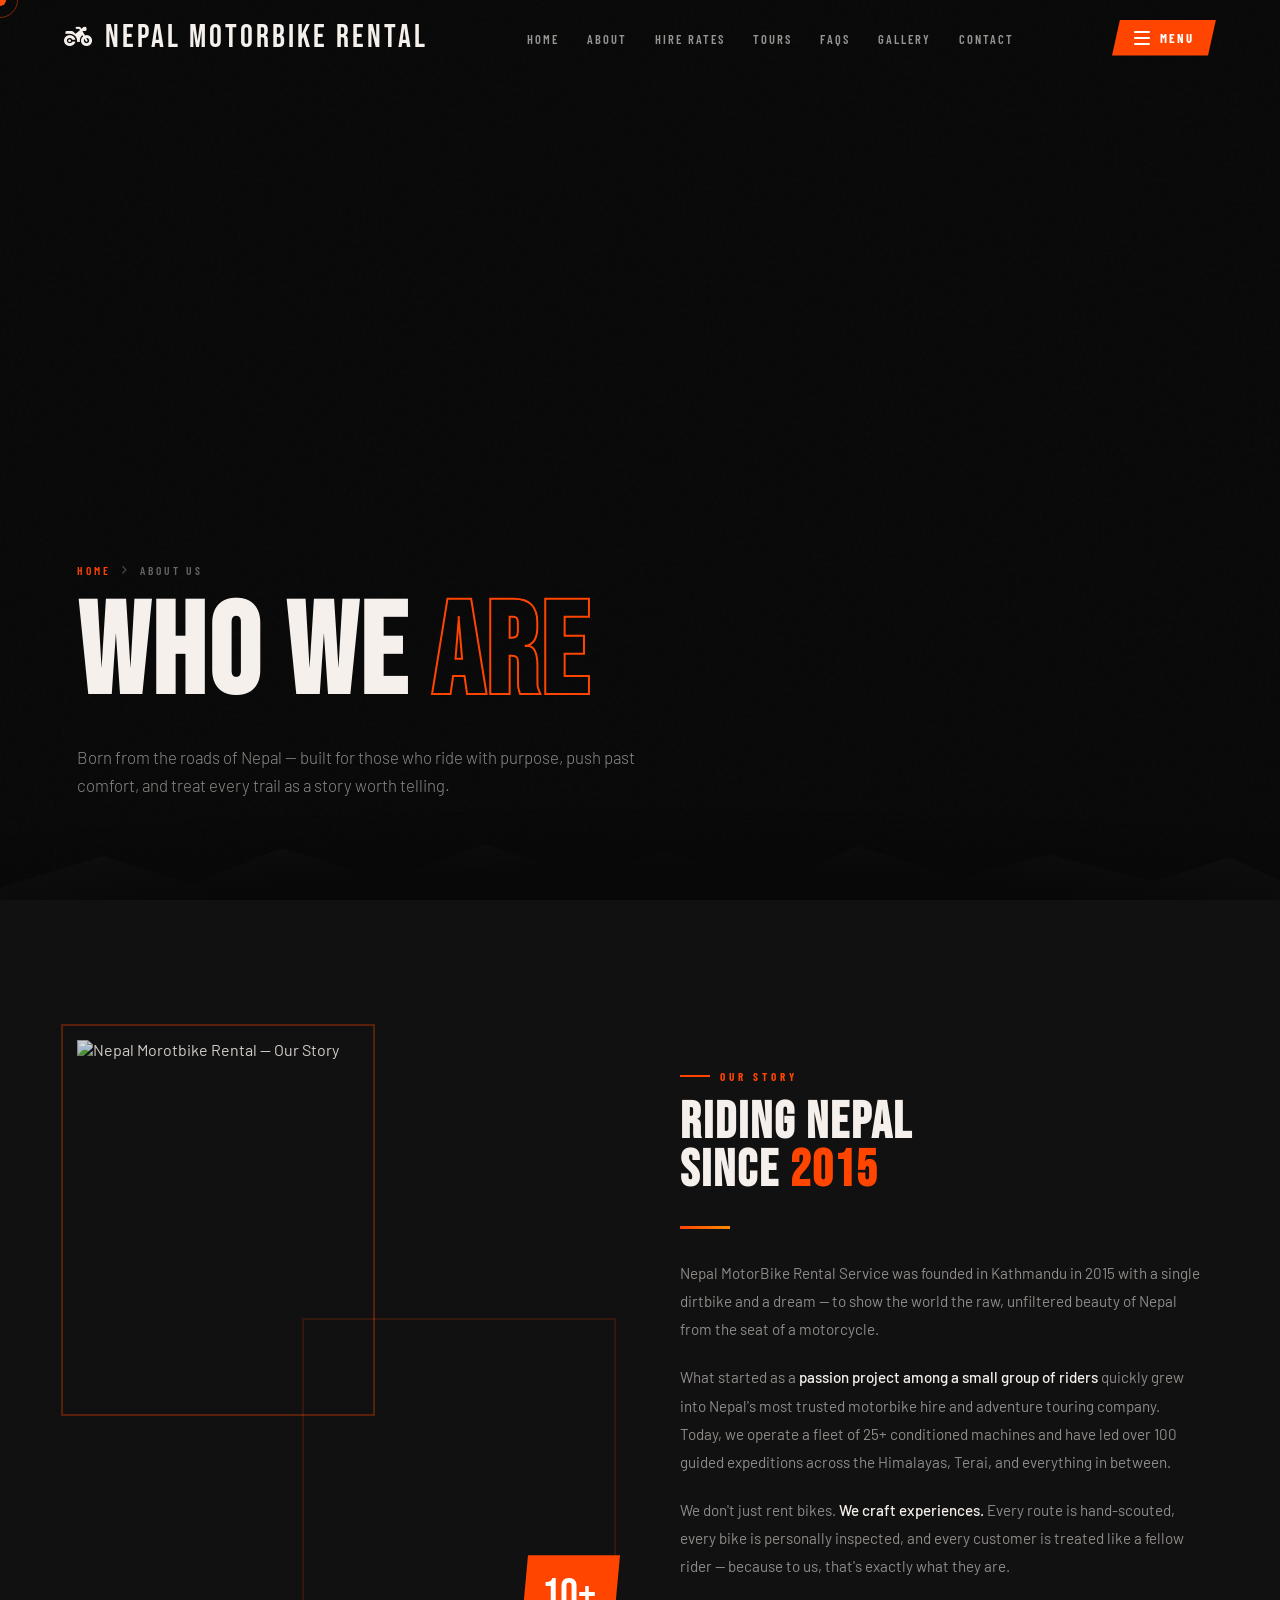
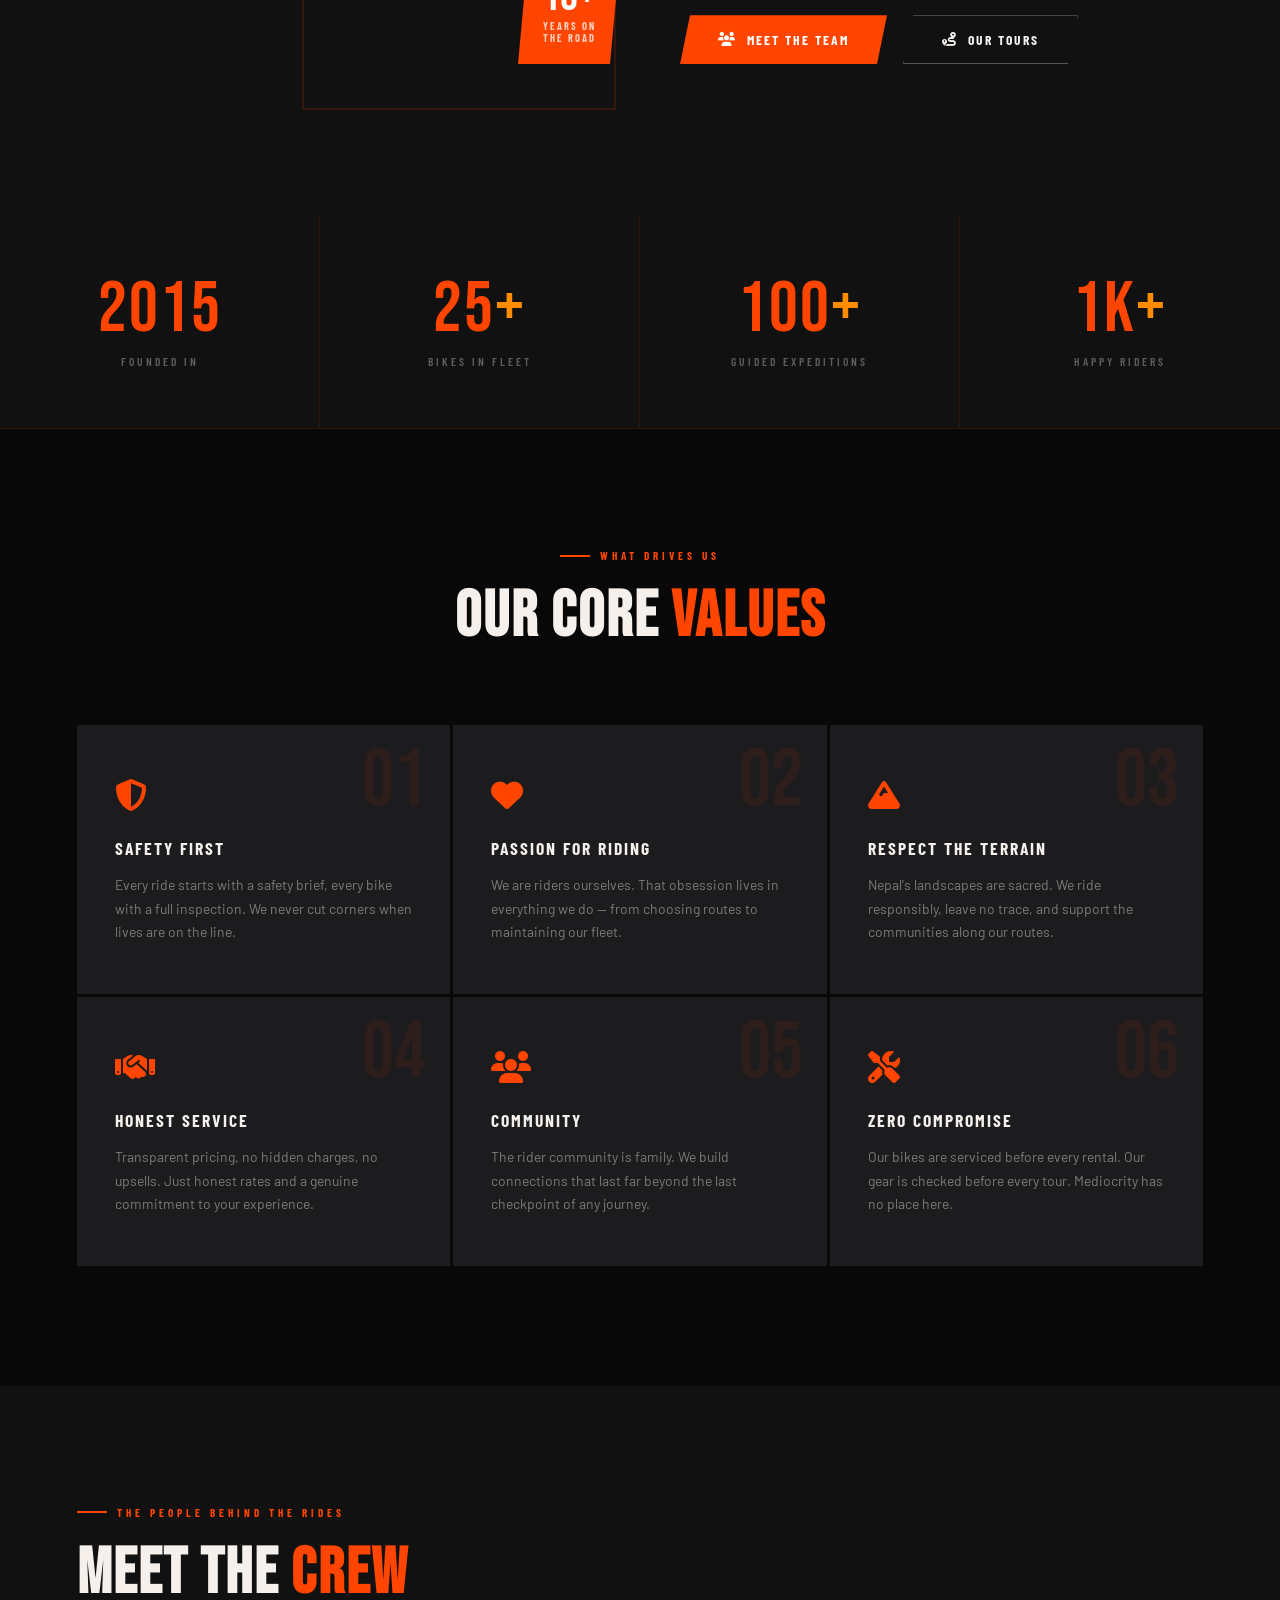
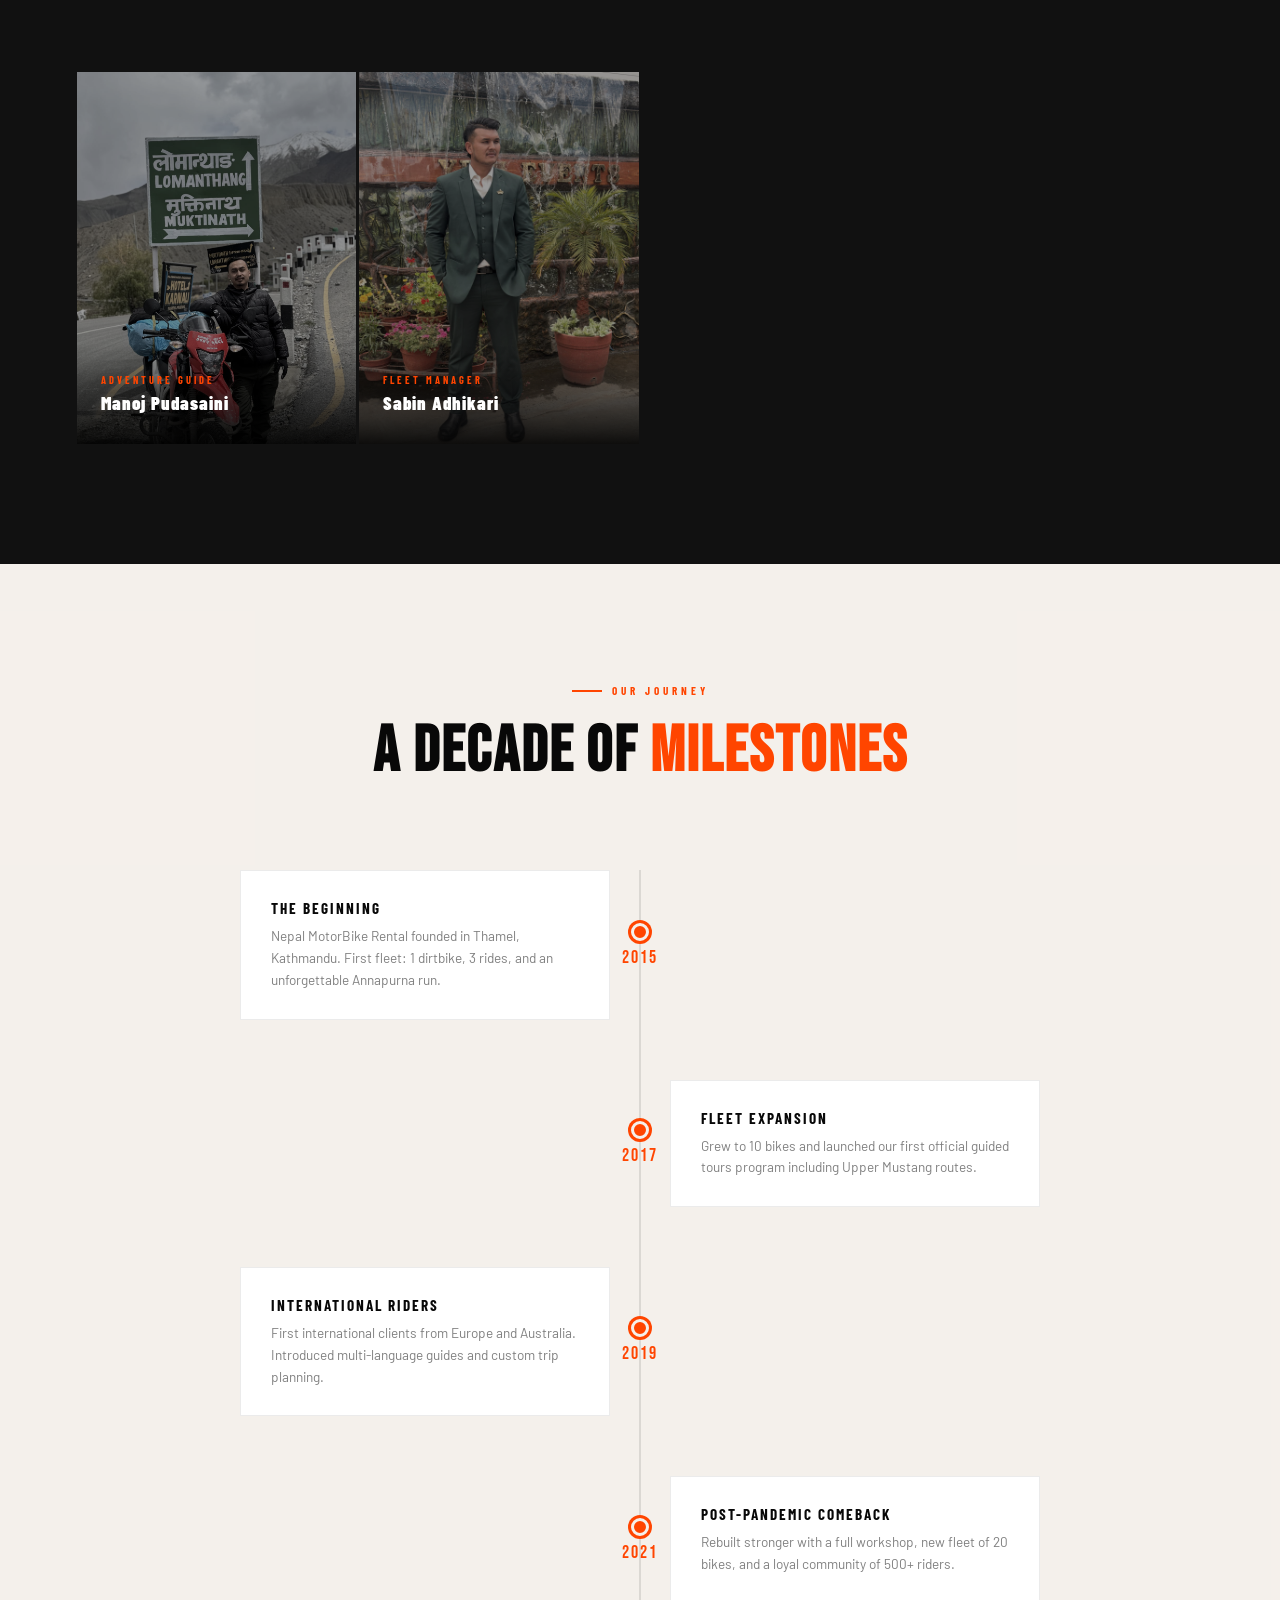
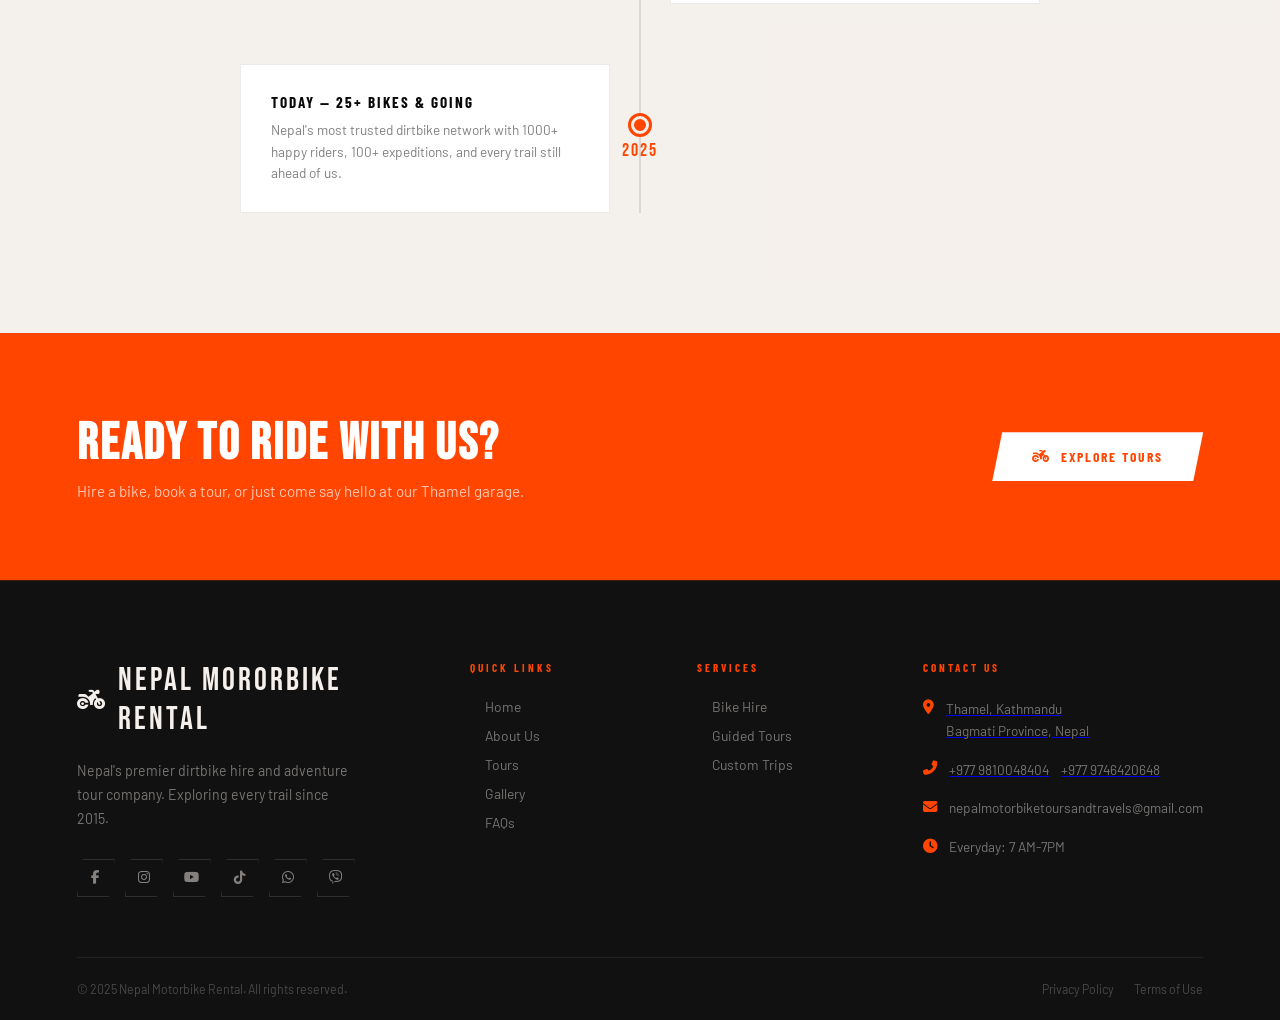
==== HTML/about.html @ 25dc44f3 "Add files via upload" ====
<!DOCTYPE html>
<html lang="en">
<head>
    <meta charset="UTF-8">
    <meta name="viewport" content="width=device-width, initial-scale=1.0">
    <title>About — Nepal MotorBike Rental</title>
    <link rel="icon" href="https://cdn-icons-png.flaticon.com/512/3774/3774270.png" type="image/x-icon">
    <link href="https://fonts.googleapis.com/css2?family=Bebas+Neue&family=Barlow+Condensed:ital,wght@0,400;0,600;0,700;0,900;1,400;1,900&family=Barlow:wght@300;400;500&display=swap" rel="stylesheet">
    <link rel="stylesheet" href="https://cdnjs.cloudflare.com/ajax/libs/font-awesome/6.5.0/css/all.min.css">
    <link rel="stylesheet" href="/CSS/about.css">
    <script src="/JS/about.js" defer></script>
    <script async src="https://pagead2.googlesyndication.com/pagead/js/adsbygoogle.js?client=ca-pub-6719220436071788"
     crossorigin="anonymous"></script>
</head>
<body>

<div id="page-content" class="visible">
<div id="progress-bar"></div>
<div class="cursor" id="cursor"></div>
<div class="cursor-ring" id="cursor-ring"></div>

<!-- ══ SIDEBAR OVERLAY ══ -->
<div class="sidebar-overlay" id="overlay" onclick="toggleSidebar()"></div>
<div class="sidebar" id="sidebar">
    <div class="sidebar-top">
        <div class="sidebar-logo">Nepal Motorbike Rental</div>
        <div class="close-btn" onclick="toggleSidebar()"><i class="fas fa-times"></i></div>
    </div>
    <div class="sidebar-body">
        <ul class="sidebar-nav">
            <li><a href="/index.html"    onclick="toggleSidebar()"><i class="fas fa-home"></i> Home</a></li>
           
            <li><a href="/HTML/about.html"   onclick="toggleSidebar()"><i class="fas fa-info-circle"></i> About</a></li>
           
            <li><a href="/HTML/hirerates.html"   onclick="toggleSidebar()"><i class="fas fa-tag"></i> Hire Rates</a></li>
            <li><a href="/HTML/tours.html"       onclick="toggleSidebar()"><i class="fas fa-map-marked-alt"></i> Tours</a></li>
            <li><a href="/HTML/tours.html"     onclick="toggleSidebar()"><i class="fas fa-images"></i> Gallery</a></li>
            <li><a href="/HTML/faqs.html"        onclick="toggleSidebar()"><i class="fas fa-question-circle"></i> FAQs</a></li>
            
            <li><a href="/HTML/contact.html"     onclick="toggleSidebar()"><i class="fas fa-envelope"></i> Contact</a></li>
        </ul>
    </div>
    <div class="sidebar-socials">
        <a href="https://www.facebook.com/people/Nepal-Motor-Bike-Tours-Travels/61578549223154/?rdid=8cX7n7ATaDz5udY1&share_url=https%3A%2F%2Fwww.facebook.com%2Fshare%2F1BcRCTuYwh%2F" target="_blank"><i class="fab fa-facebook-f"></i></a>
        <a href="https://www.instagram.com/nepalmotorbiketoursandtravels?igsh=bW44N3Rndnk0bmlp" target="_blank"><i class="fab fa-instagram"></i></a>
        <a href="https://www.youtube.com/@nepalmotorbiketourstravels" target="_blank"><i class="fab fa-youtube"></i></a>
        <a href="https://www.tiktok.com/@nepal.motorbike.r" target="_blank"><i class="fab fa-tiktok"></i></a>
        <a href="https://wa.me/9779810048404" target="_blank"><i class="fab fa-whatsapp"></i></a>
        <a href="viber://chat?number=%2B9779810048404" target="_blank"><i class="fab fa-viber"></i></a>
    </div>
</div>

<!-- ══ HEADER ══ -->
<header id="header">
    <a href="/index.html" class="logo"><i class="fas fa-motorcycle" style="font-size:1.4rem"></i> Nepal MotorBike Rental</a>
    <ul class="nav-links">
     <li><a href="/index.html">Home</a></li>
            <li><a href="/HTML/about.html">About</a></li>
           
            <li><a href="/HTML/hirerates.html">Hire Rates</a></li>
            <li><a href="/HTML/tours.html">Tours</a></li>
            <li><a href="/HTML/faqs.html">FAQs</a></li>
            
            <li><a href="/HTML/gallery.html">Gallery</a></li>
            <li><a href="/HTML/contact.html">Contact</a></li>
    </ul>
    <button class="menu-btn" onclick="toggleSidebar()">
        <div class="hamburger-lines"><div></div><div></div><div></div></div>
        MENU
    </button>
</header>

<main>

    <!-- ══ ABOUT HERO ══ -->
    <section class="about-hero">
        <div class="about-hero-bg"></div>
        <div class="about-hero-noise"></div>
        <div class="about-hero-content">
            <div class="about-hero-breadcrumb">
                <a href="/index.html">Home</a>
                <i class="fas fa-chevron-right"></i>
                About Us
            </div>
            <h1>Who We <em>Are</em></h1>
            <p class="about-hero-sub">Born from the roads of Nepal — built for those who ride with purpose, push past comfort, and treat every trail as a story worth telling.</p>
        </div>
        <div class="fog-edge" style="position:absolute;bottom:-30px;left:0;width:100%;height:120px;background:radial-gradient(ellipse 80% 100% at 50% 100%,var(--black) 50%,transparent 100%);z-index:3;pointer-events:none;"></div>
    </section>

    <div class="dirt-edge-dark" style="background:var(--carbon);"></div>

    <!-- ══ OUR STORY ══ -->
    <section class="story-section" id="story">
        <div class="story-grid">
            <div class="story-img-wrap reveal">
                <img class="story-img"
                    src="https://images.unsplash.com/photo-1609630875171-b1321377ee65?w=900"
                    alt="Nepal Morotbike Rental  — Our Story">
                <div class="story-badge">
                    <div class="badge-num">10+</div>
                    <div class="badge-label">Years on<br>the Road</div>
                </div>
            </div>
            <div class="story-text reveal">
                <div class="section-tag">Our Story</div>
                <h2>Riding Nepal<br>Since <em>2015</em></h2>
                <div class="story-divider"></div>
                <p>Nepal MotorBike Rental Service was founded in Kathmandu in 2015 with a single dirtbike and a dream — to show the world the raw, unfiltered beauty of Nepal from the seat of a motorcycle.</p>
                <p>What started as a <strong>passion project among a small group of riders</strong> quickly grew into Nepal's most trusted motorbike hire and adventure touring company. Today, we operate a fleet of 25+ conditioned machines and have led over 100 guided expeditions across the Himalayas, Terai, and everything in between.</p>
                <p>We don't just rent bikes. <strong>We craft experiences.</strong> Every route is hand-scouted, every bike is personally inspected, and every customer is treated like a fellow rider — because to us, that's exactly what they are.</p>
                <div style="margin-top:35px; display:flex; gap:16px; flex-wrap:wrap;">
                    <a href="#team" class="btn-primary"><i class="fas fa-users"></i> Meet the Team</a>
                    <a href="/index.html" class="btn-ghost"><i class="fas fa-route"></i> Our Tours</a>
                </div>
            </div>
        </div>
    </section>

    <!-- ══ STATS ══ -->
    <section class="about-stats">
        <div class="about-stats-inner">
            <div class="a-stat reveal">
                <div class="a-stat-num">2015</div>
                <div class="a-stat-label">Founded In</div>
            </div>
            <div class="a-stat reveal">
                <div class="a-stat-num">25<span style="color:var(--amber)">+</span></div>
                <div class="a-stat-label">Bikes in Fleet</div>
            </div>
            <div class="a-stat reveal">
                <div class="a-stat-num">100<span style="color:var(--amber)">+</span></div>
                <div class="a-stat-label">Guided Expeditions</div>
            </div>
            <div class="a-stat reveal">
                <div class="a-stat-num">1K<span style="color:var(--amber)">+</span></div>
                <div class="a-stat-label">Happy Riders</div>
            </div>
        </div>
    </section>

    <!-- ══ VALUES ══ -->
    <section class="values-section">
        <div class="values-header reveal">
            <div class="section-tag" style="justify-content:center;">What Drives Us</div>
            <h2>Our Core <span>Values</span></h2>
        </div>
        <div class="values-grid">
            <div class="value-card reveal">
                <div class="value-num">01</div>
                <div class="value-icon"><i class="fas fa-shield-alt"></i></div>
                <h3>Safety First</h3>
                <p>Every ride starts with a safety brief, every bike with a full inspection. We never cut corners when lives are on the line.</p>
            </div>
            <div class="value-card reveal">
                <div class="value-num">02</div>
                <div class="value-icon"><i class="fas fa-heart"></i></div>
                <h3>Passion for Riding</h3>
                <p>We are riders ourselves. That obsession lives in everything we do — from choosing routes to maintaining our fleet.</p>
            </div>
            <div class="value-card reveal">
                <div class="value-num">03</div>
                <div class="value-icon"><i class="fas fa-mountain"></i></div>
                <h3>Respect the Terrain</h3>
                <p>Nepal's landscapes are sacred. We ride responsibly, leave no trace, and support the communities along our routes.</p>
            </div>
            <div class="value-card reveal">
                <div class="value-num">04</div>
                <div class="value-icon"><i class="fas fa-handshake"></i></div>
                <h3>Honest Service</h3>
                <p>Transparent pricing, no hidden charges, no upsells. Just honest rates and a genuine commitment to your experience.</p>
            </div>
            <div class="value-card reveal">
                <div class="value-num">05</div>
                <div class="value-icon"><i class="fas fa-users"></i></div>
                <h3>Community</h3>
                <p>The rider community is family. We build connections that last far beyond the last checkpoint of any journey.</p>
            </div>
            <div class="value-card reveal">
                <div class="value-num">06</div>
                <div class="value-icon"><i class="fas fa-tools"></i></div>
                <h3>Zero Compromise</h3>
                <p>Our bikes are serviced before every rental. Our gear is checked before every tour. Mediocrity has no place here.</p>
            </div>
        </div>
    </section>

    <!-- ══ TEAM ══ -->
    <section class="team-section" id="team">
        <div class="team-header reveal">
            <div class="section-tag">The People Behind the Rides</div>
            <h2>Meet the <span>Crew</span></h2>
        </div>
        <div class="team-grid">
        
           
            <div class="team-card reveal">
                <img class="team-img"
                    src="/Images/Manoj Pudasaini.jpeg"
                    alt="Manoj Pudasaini">
                <div class="team-socials">
                    <a href="https://www.instagram.com/pudasainimanoj" target="_blank"><i class="fab fa-instagram"></i></a>
                    <a href="https://www.facebook.com/manoj.pudasaini.378148?rdid=YAyLPGAwspdpeLzJ&share_url=https%3A%2F%2Fwww.facebook.com%2Fshare%2F1EBfdb5iFR%2F#" target="_blank"><i class="fab fa-facebook-f"></i></a>
                </div>
                <div class="team-info">
                    <div class="team-role">Adventure Guide</div>
                    <h4>Manoj Pudasaini</h4>
                </div>
            </div>
            <div class="team-card reveal">
                <img class="team-img"
                    src="/Images/Sabin Adhikari.jpeg"
                    alt="Sabin Adhikari">
                <div class="team-socials">
                    <a href="https://www.instagram.com/sabinad9244?igsh=MWU3OGc1eHdvb2lqOQ%3D%3D" target="_blank"><i class="fab fa-instagram"></i></a>
                    <a href="https://www.facebook.com/sa.be.nn.a.165270?rdid=R74Y4jICNk4XQ9N4&share_url=https%3A%2F%2Fwww.facebook.com%2Fshare%2F1EeckEScTT%2F#" target="_blank"><i class="fab fa-facebook-f"></i></a>
                </div>
                <div class="team-info">
                    <div class="team-role">Fleet Manager</div>
                    <h4>Sabin Adhikari</h4>
                </div>
            </div>
        </div>
    </section>

    <!-- ══ TIMELINE ══ -->
    <section class="timeline-section">
        <div class="timeline-header reveal">
            <div class="section-tag" style="justify-content:center; color:var(--fire);">Our Journey</div>
            <h2>A Decade of <em>Milestones</em></h2>
        </div>
        <div class="timeline">
            <div class="tl-item left reveal">
                <div class="tl-content">
                    <h4>The Beginning</h4>
                    <p>Nepal MotorBike Rental founded in Thamel, Kathmandu. First fleet: 1 dirtbike, 3 rides, and an unforgettable Annapurna run.</p>
                </div>
                <div class="tl-center">
                    <div class="tl-dot"></div>
                    <div class="tl-year">2015</div>
                </div>
                <div class="tl-empty"></div>
            </div>
            <div class="tl-item right reveal">
                <div class="tl-empty"></div>
                <div class="tl-center">
                    <div class="tl-dot"></div>
                    <div class="tl-year">2017</div>
                </div>
                <div class="tl-content">
                    <h4>Fleet Expansion</h4>
                    <p>Grew to 10 bikes and launched our first official guided tours program including Upper Mustang routes.</p>
                </div>
            </div>
            <div class="tl-item left reveal">
                <div class="tl-content">
                    <h4>International Riders</h4>
                    <p>First international clients from Europe and Australia. Introduced multi-language guides and custom trip planning.</p>
                </div>
                <div class="tl-center">
                    <div class="tl-dot"></div>
                    <div class="tl-year">2019</div>
                </div>
                <div class="tl-empty"></div>
            </div>
            <div class="tl-item right reveal">
                <div class="tl-empty"></div>
                <div class="tl-center">
                    <div class="tl-dot"></div>
                    <div class="tl-year">2021</div>
                </div>
                <div class="tl-content">
                    <h4>Post-Pandemic Comeback</h4>
                    <p>Rebuilt stronger with a full workshop, new fleet of 20 bikes, and a loyal community of 500+ riders.</p>
                </div>
            </div>
            <div class="tl-item left reveal">
                <div class="tl-content">
                    <h4>Today — 25+ Bikes & Going</h4>
                    <p>Nepal's most trusted dirtbike network with 1000+ happy riders, 100+ expeditions, and every trail still ahead of us.</p>
                </div>
                <div class="tl-center">
                    <div class="tl-dot"></div>
                    <div class="tl-year">2025</div>
                </div>
                <div class="tl-empty"></div>
            </div>
        </div>
    </section>

    <!-- ══ CTA ══ -->
    <div class="cta-band">
        <div>
            <h2>Ready to Ride With Us?</h2>
            <p>Hire a bike, book a tour, or just come say hello at our Thamel garage.</p>
        </div>
        <a href="/index.html" class="btn-white"><i class="fas fa-motorcycle"></i> Explore Tours</a>
    </div>

</main>

<!-- ══ FOOTER ══ -->
<footer id="contact">
    <div class="footer-grid">
        <div class="footer-brand reveal">
            <a href="/index.html" class="logo"><i class="fas fa-motorcycle" style="font-size:1.4rem"></i> Nepal Mororbike Rental </a>
            <p>Nepal's premier dirtbike hire and adventure tour company. Exploring every trail since 2015.</p>
            <div class="footer-socials">
                <a href="https://www.facebook.com/people/Nepal-Motor-Bike-Tours-Travels/61578549223154/?rdid=8cX7n7ATaDz5udY1&share_url=https%3A%2F%2Fwww.facebook.com%2Fshare%2F1BcRCTuYwh%2F" target="_blank"><i class="fab fa-facebook-f"></i></a>
                <a href="https://www.instagram.com/nepalmotorbiketoursandtravels?igsh=bW44N3Rndnk0bmlp"><i class="fab fa-instagram"></i></a>
                <a href="https://www.youtube.com/@nepalmotorbiketourstravels"><i class="fab fa-youtube"></i></a>
                <a href="https://www.tiktok.com/@nepal.motorbike.r"><i class="fab fa-tiktok"></i></a>
                <a href="https://wa.me/9779810048404" target="_blank"><i class="fab fa-whatsapp"></i></a>
                <a href="viber://chat?number=+9779810048404" target="_blank"><i class="fab fa-viber"></i></a>
            </div>
        </div>
        <div class="footer-col reveal">
            <h5>Quick Links</h5>
            <ul>
                <li><a href="/HTML/index.html"><i class="fas fa-chevron-right"></i> Home</a></li>
                <li><a href="/HTML/about.html"><i class="fas fa-chevron-right"></i> About Us</a></li>
                <li><a href="/HTML/tours.html"><i class="fas fa-chevron-right"></i> Tours</a></li>
                <li><a href="/HTML/gallery.html"><i class="fas fa-chevron-right"></i> Gallery</a></li>
              
                <li><a href="/HTML/faqs.html"><i class="fas fa-chevron-right"></i> FAQs</a></li>
            </ul>
        </div>
        <div class="footer-col reveal">
            <h5>Services</h5>
            <ul>
                <li><a href="/HTML/hirerates.html"><i class="fas fa-chevron-right"></i> Bike Hire</a></li>
                <li><a href="/HTML/tours.html"><i class="fas fa-chevron-right"></i> Guided Tours</a></li>
                <li><a href="/HTML/contact.html"><i class="fas fa-chevron-right"></i> Custom Trips</a></li>
            </ul>
        </div>
        <div class="footer-col reveal">
            <h5>Contact Us</h5>
            <div class="footer-contact-item">
                <i class="fas fa-map-marker-alt"></i><a href="https://maps.app.goo.gl/gvp72kPxN1Tb5xEX6">
                <span>Thamel, Kathmandu<br>Bagmati Province, Nepal</span></a>
            </div>
            <div class="footer-contact-item">
                <i class="fas fa-phone-alt"></i><a href="tel:+977 9810048404">
                <span>+977 9810048404</span></a><a href="tel: +9779746420648"> <span> +977 9746420648</span></a>
            </div>
            <div class="footer-contact-item">
                <i class="fas fa-envelope"></i>
                <span>nepalmotorbiketoursandtravels@gmail.com</span>
            </div>
            <div class="footer-contact-item">
                <i class="fas fa-clock"></i>
                <span>Everyday: 7 AM-7PM</span>
            </div>
        </div>
    </div>
    <div class="footer-bottom">
        <p>© 2025 Nepal Motorbike Rental. All rights reserved.</p>
        <div class="footer-bottom-links">
            <a href="/HTML/PrivacyPolicy.html">Privacy Policy</a>
            <a href="/HTML/TermsConditions.html">Terms of Use</a>
           
        </div>
    </div>
</footer>

</div><!-- /#page-content -->


</body>
</html>
---- CSS/about.css ----
:root {
            --fire: #FF4500;
            --amber: #FF8C00;
            --white: #F5F0EB;
            --black: #080808;
            --carbon: #111111;
            --steel: #1C1C1E;
            --smoke: #2a2a2a;
            --muted: #888;
        }

        *, *::before, *::after { margin: 0; padding: 0; box-sizing: border-box; }
        html { scroll-behavior: smooth; }
        body {
            background: var(--black);
            color: var(--white);
            font-family: 'Barlow', sans-serif;
            overflow-x: hidden;
            cursor: none;
        }

        #page-content { opacity: 1; }

        /* ══ CURSOR ══ */
        .cursor {
            width:12px; height:12px; background:var(--fire); border-radius:50%;
            position:fixed; pointer-events:none; z-index:99999;
            transform:translate(-50%,-50%);
            transition: transform 0.1s, width 0.2s, height 0.2s;
            mix-blend-mode:screen;
        }
        .cursor-ring {
            width:36px; height:36px; border:1.5px solid rgba(255,69,0,0.5);
            border-radius:50%; position:fixed; pointer-events:none; z-index:99998;
            transform:translate(-50%,-50%);
            transition: left 0.12s ease, top 0.12s ease, width 0.2s, height 0.2s;
        }

        /* ══ PROGRESS BAR ══ */
        #progress-bar {
            position:fixed; top:0; left:0; height:3px;
            background: linear-gradient(90deg,var(--fire),var(--amber));
            z-index:9999; width:0%; transition: width 0.1s;
        }

        /* ══ HEADER ══ */
        header {
            position:fixed; top:0; width:100%; height:75px;
            display:flex; justify-content:space-between; align-items:center;
            padding:0 5%; z-index:1000;
            transition: background 0.5s;
        }
        header.scrolled {
            background: rgba(8,8,8,0.92);
            backdrop-filter: blur(14px);
            border-bottom: 1px solid rgba(255,69,0,0.15);
        }
        .logo {
            font-family:'Bebas Neue',cursive; font-size:2rem; letter-spacing:3px;
            color:var(--white); display:flex; align-items:center; gap:10px; text-decoration:none;
        }
        .logo span { color:var(--fire); }
        .nav-links { display:flex; gap:28px; list-style:none; }
        .nav-links a {
            font-family:'Barlow Condensed',sans-serif; font-weight:600; font-size:0.78rem;
            letter-spacing:2px; text-transform:uppercase; color:rgba(245,240,235,0.6);
            text-decoration:none; transition:color 0.3s; position:relative;
        }
        .nav-links a::after {
            content:''; position:absolute; bottom:-3px; left:0;
            width:0; height:1.5px; background:var(--fire); transition:width 0.3s;
        }
        .nav-links a:hover { color:var(--white); }
        .nav-links a:hover::after, .nav-links a.active::after { width:100%; }
        .nav-links a.active { color:var(--white); }
        .menu-btn {
            display:flex; align-items:center; gap:10px;
            background:var(--fire); color:white; border:none; padding:10px 22px;
            font-family:'Barlow Condensed',sans-serif; font-weight:700; font-size:0.8rem;
            letter-spacing:2px; text-transform:uppercase; cursor:pointer;
            clip-path: polygon(8px 0%,100% 0%,calc(100% - 8px) 100%,0% 100%);
            transition: background 0.3s, transform 0.2s;
        }
        .menu-btn:hover { background:var(--amber); transform:scale(1.04); }
        .menu-btn .hamburger-lines { display:flex; flex-direction:column; gap:4px; }
        .menu-btn .hamburger-lines div { width:16px; height:2px; background:white; border-radius:1px; }

        /* ══ SIDEBAR ══ */
        .sidebar-overlay {
            position:fixed; inset:0; background:rgba(0,0,0,0.75);
            backdrop-filter:blur(4px); display:none; z-index:1500;
        }
        .sidebar-overlay.active { display:block; }
        .sidebar {
            position:fixed; top:0; right:-350px; width:320px; height:100vh;
            background:var(--carbon); z-index:2000; padding:0;
            transition: right 0.5s cubic-bezier(0.16,1,0.3,1);
            border-left:1px solid rgba(255,69,0,0.2);
            display:flex; flex-direction:column; overflow:hidden;
        }
        .sidebar.active { right:0; }
        .sidebar-top {
            background:var(--fire); padding:30px 35px;
            display:flex; justify-content:space-between; align-items:center;
        }
        .sidebar-logo { font-family:'Bebas Neue',cursive; font-size:1.8rem; letter-spacing:3px; color:white; }
        .close-btn {
            cursor:pointer; width:32px; height:32px;
            display:flex; align-items:center; justify-content:center;
            background:rgba(255,255,255,0.15); border-radius:50%; transition:background 0.3s;
        }
        .close-btn:hover { background:rgba(255,255,255,0.3); }
        .close-btn i { color:white; font-size:1rem; }
        .sidebar-body { padding:40px 35px; flex:1; }
        .sidebar-nav { list-style:none; }
        .sidebar-nav li { margin-bottom:5px; }
        .sidebar-nav a {
            font-family:'Barlow Condensed',sans-serif; font-weight:700; font-size:1.05rem;
            letter-spacing:3px; text-transform:uppercase; color:rgba(245,240,235,0.6);
            text-decoration:none; display:flex; align-items:center; gap:12px;
            padding:12px 0; border-bottom:1px solid rgba(255,255,255,0.05); transition:all 0.3s;
        }
        .sidebar-nav a i { color:var(--fire); width:18px; font-size:0.85rem; }
        .sidebar-nav a:hover { color:var(--white); padding-left:8px; }
        .sidebar-socials {
            padding:25px 35px 35px; display:flex; gap:14px;
            border-top:1px solid rgba(255,255,255,0.08);
        }
        .sidebar-socials a {
            width:38px; height:38px; border:1px solid rgba(255,69,0,0.4);
            display:flex; align-items:center; justify-content:center;
            border-radius:50%; color:var(--fire); text-decoration:none;
            font-size:0.85rem; transition:all 0.3s;
        }
        .sidebar-socials a:hover { background:var(--fire); color:white; border-color:var(--fire); }

        /* ══ REUSABLE ══ */
        .section-tag {
            font-family:'Barlow Condensed',sans-serif; font-size:0.7rem; font-weight:700;
            letter-spacing:4px; text-transform:uppercase; color:var(--fire);
            margin-bottom:16px; display:flex; align-items:center; gap:10px;
        }
        .section-tag::before { content:''; width:30px; height:2px; background:var(--fire); }
        .btn-primary {
            background:var(--fire); color:white; padding:16px 38px;
            font-family:'Barlow Condensed',sans-serif; font-weight:700; font-size:0.85rem;
            letter-spacing:2px; text-transform:uppercase; border:none; cursor:pointer;
            clip-path: polygon(10px 0%,100% 0%,calc(100% - 10px) 100%,0% 100%);
            transition: background 0.3s, transform 0.2s; text-decoration:none;
            display:inline-flex; align-items:center; gap:10px;
        }
        .btn-primary:hover { background:var(--amber); transform:translateY(-2px); }
        .btn-ghost {
            background:transparent; color:var(--white); padding:15px 38px;
            font-family:'Barlow Condensed',sans-serif; font-weight:700; font-size:0.85rem;
            letter-spacing:2px; text-transform:uppercase;
            border:1px solid rgba(245,240,235,0.3); cursor:pointer;
            clip-path: polygon(10px 0%,100% 0%,calc(100% - 10px) 100%,0% 100%);
            transition:all 0.3s; text-decoration:none; display:inline-flex; align-items:center; gap:10px;
        }
        .btn-ghost:hover { border-color:var(--fire); color:var(--fire); }

        .dirt-edge-dark {
            position:relative; z-index:2; margin-top:-60px; height:80px;
            background:var(--carbon);
            clip-path: polygon(0 60%,8% 20%,15% 55%,22% 10%,30% 50%,38% 5%,45% 45%,52% 15%,60% 55%,67% 8%,75% 48%,82% 18%,90% 52%,96% 22%,100% 50%,100% 100%,0 100%);
            pointer-events:none;
        }

        .reveal { opacity:0; transform:translateY(40px); transition: opacity 0.8s ease, transform 0.8s ease; }
        .reveal.visible { opacity:1; transform:translateY(0); }
        @keyframes fadeUp { from{opacity:0;transform:translateY(30px)} to{opacity:1;transform:translateY(0)} }

        /* ══ ABOUT HERO ══ */
        .about-hero {
            height: 100vh;
            position: relative;
            display: flex;
            align-items: flex-end;
            padding: 0 6% 100px;
            overflow: hidden;
        }
        .about-hero-bg {
            position: absolute; inset: 0;
            background:
                linear-gradient(to top, rgba(8,8,8,1) 0%, rgba(8,8,8,0.5) 50%, rgba(8,8,8,0.2) 100%),
                url('https://images.unsplash.com/photo-1558981806-ec527fa84c39?w=1800') center/cover no-repeat;
        }
        .about-hero-noise {
            position:absolute; inset:0; z-index:1; opacity:0.3; pointer-events:none;
            background-image: url("data:image/svg+xml,%3Csvg viewBox='0 0 256 256' xmlns='http://www.w3.org/2000/svg'%3E%3Cfilter id='n'%3E%3CfeTurbulence type='fractalNoise' baseFrequency='0.9' numOctaves='4' stitchTiles='stitch'/%3E%3C/filter%3E%3Crect width='100%25' height='100%25' filter='url(%23n)' opacity='0.06'/%3E%3C/svg%3E");
        }
        .about-hero-content { position:relative; z-index:2; max-width:900px; }
        .about-hero-breadcrumb {
            font-family:'Barlow Condensed',sans-serif; font-size:0.72rem; font-weight:600;
            letter-spacing:3px; text-transform:uppercase; color:rgba(245,240,235,0.4);
            margin-bottom:20px; display:flex; align-items:center; gap:10px;
            animation: fadeUp 0.7s ease 0.3s both;
        }
        .about-hero-breadcrumb a { color:var(--fire); text-decoration:none; }
        .about-hero-breadcrumb i { font-size:0.55rem; color:rgba(245,240,235,0.3); }
        .about-hero h1 {
            font-family:'Bebas Neue',cursive;
            font-size: clamp(4rem,10vw,9rem);
            line-height:0.92; letter-spacing:3px;
            animation: fadeUp 0.7s ease 0.5s both;
        }
        .about-hero h1 em { font-style:normal; -webkit-text-stroke:2px var(--fire); color:transparent; }
        .about-hero-sub {
            margin-top:28px; font-size:1.05rem; font-weight:300; line-height:1.7;
            color:rgba(245,240,235,0.55); max-width:560px;
            animation: fadeUp 0.7s ease 0.7s both;
        }

        /* ══ STORY SECTION ══ */
        .story-section {
            background: var(--carbon);
            padding: 120px 6%;
        }
        .story-grid {
            display: grid;
            grid-template-columns: 1fr 1fr;
            gap: 80px;
            align-items: center;
        }
        .story-img-wrap {
            position: relative;
        }
        .story-img {
            width: 100%;
            aspect-ratio: 4/5;
            object-fit: cover;
            display: block;
            filter: brightness(0.85);
        }
        /* decorative frame offset */
        .story-img-wrap::before {
            content: '';
            position: absolute;
            top: -16px; left: -16px;
            width: 60%; height: 60%;
            border: 2px solid rgba(255,69,0,0.3);
            z-index: 0;
        }
        .story-img-wrap::after {
            content: '';
            position: absolute;
            bottom: -16px; right: -16px;
            width: 60%; height: 60%;
            border: 2px solid rgba(255,69,0,0.15);
            z-index: 0;
        }
        .story-img-wrap img { position:relative; z-index:1; }

        .story-badge {
            position: absolute;
            bottom: 30px; right: -20px;
            z-index: 2;
            background: var(--fire);
            padding: 20px 24px;
            clip-path: polygon(10px 0%,100% 0%,calc(100% - 10px) 100%,0% 100%);
            text-align: center;
        }
        .story-badge .badge-num {
            font-family:'Bebas Neue',cursive; font-size:2.8rem; line-height:1; color:white;
        }
        .story-badge .badge-label {
            font-family:'Barlow Condensed',sans-serif; font-size:0.65rem; font-weight:700;
            letter-spacing:2px; text-transform:uppercase; color:rgba(255,255,255,0.75);
        }

        .story-text h2 {
            font-family:'Bebas Neue',cursive;
            font-size: clamp(2.5rem,4vw,4rem);
            line-height:0.95; letter-spacing:2px; margin-bottom:28px;
        }
        .story-text h2 em { font-style:normal; color:var(--fire); }
        .story-text p {
            font-size:0.95rem; line-height:1.85; color:rgba(245,240,235,0.55);
            margin-bottom:20px;
        }
        .story-text p strong { color:var(--white); font-weight:500; }
        .story-divider {
            width:50px; height:3px;
            background: linear-gradient(90deg,var(--fire),var(--amber));
            margin: 30px 0;
        }

        /* ══ VALUES ══ */
        .values-section {
            background: var(--black);
            background-image: url('https://images.unsplash.com/photo-1568772585407-9361f9bf3a87?w=1800');
            background-size:cover; background-position:center; background-attachment:fixed;
            padding: 120px 6%;
            position: relative;
        }
        .values-section::before {
            content:''; position:absolute; inset:0;
            background: rgba(8,8,8,0.88); z-index:0;
        }
        .values-section > * { position:relative; z-index:1; }
        .values-header { text-align:center; margin-bottom:70px; }
        .values-header h2 {
            font-family:'Bebas Neue',cursive; font-size:clamp(2.5rem,5vw,4.5rem);
            letter-spacing:2px; margin-top:12px;
        }
        .values-header h2 span { color:var(--fire); }
        .values-grid {
            display: grid;
            grid-template-columns: repeat(3, 1fr);
            gap: 3px;
        }
        .value-card {
            background: var(--steel);
            padding: 50px 38px;
            position: relative;
            overflow: hidden;
            transition: all 0.4s;
        }
        .value-card::after {
            content:'';
            position:absolute; bottom:0; left:0;
            width:100%; height:3px;
            background: var(--fire);
            transform:scaleX(0); transform-origin:left;
            transition: transform 0.4s;
        }
        .value-card:hover { background:#1e1e1e; transform:translateY(-6px); }
        .value-card:hover::after { transform:scaleX(1); }
        .value-num {
            font-family:'Bebas Neue',cursive; font-size:5rem; line-height:1;
            color:rgba(255,69,0,0.08); position:absolute; top:16px; right:24px;
        }
        .value-icon { font-size:2rem; color:var(--fire); margin-bottom:24px; }
        .value-card h3 {
            font-family:'Barlow Condensed',sans-serif; font-weight:700; font-size:1.1rem;
            letter-spacing:2px; text-transform:uppercase; margin-bottom:14px;
        }
        .value-card p { font-size:0.87rem; line-height:1.7; color:rgba(245,240,235,0.45); }

        /* ══ TEAM ══ */
        .team-section {
            background: var(--carbon);
            padding: 120px 6%;
        }
        .team-header { margin-bottom:60px; }
        .team-header h2 {
            font-family:'Bebas Neue',cursive; font-size:clamp(2.5rem,5vw,4.5rem);
            letter-spacing:2px; margin-top:12px;
        }
        .team-header h2 span { color:var(--fire); }
        .team-grid {
            display: grid;
            grid-template-columns: repeat(4, 1fr);
            gap: 3px;
        }
        .team-card {
            position:relative; overflow:hidden; cursor:pointer;
        }
        .team-img {
            width:100%; aspect-ratio:3/4; object-fit:cover;
            filter:brightness(0.6) grayscale(0.3);
            transition: transform 0.6s, filter 0.4s;
            display:block;
        }
        .team-card:hover .team-img { transform:scale(1.06); filter:brightness(0.45) grayscale(0); }
        .team-info {
            position:absolute; bottom:0; left:0; right:0;
            padding:30px 24px;
            background: linear-gradient(to top, rgba(0,0,0,0.9) 0%, transparent 100%);
        }
        .team-role {
            font-family:'Barlow Condensed',sans-serif; font-size:0.65rem; font-weight:700;
            letter-spacing:3px; text-transform:uppercase; color:var(--fire); margin-bottom:6px;
        }
        .team-card h4 {
            font-family:'Barlow Condensed',sans-serif; font-weight:900; font-size:1.15rem;
            letter-spacing:1px; color:white;
        }
        .team-socials {
            position:absolute; top:20px; right:20px;
            display:flex; flex-direction:column; gap:8px;
            opacity:0; transform:translateX(20px);
            transition: all 0.4s;
        }
        .team-card:hover .team-socials { opacity:1; transform:translateX(0); }
        .team-socials a {
            width:32px; height:32px; background:rgba(255,69,0,0.85);
            display:flex; align-items:center; justify-content:center;
            border-radius:50%; color:white; text-decoration:none; font-size:0.75rem;
            transition: background 0.3s;
        }
        .team-socials a:hover { background:var(--amber); }

        /* ══ TIMELINE ══ */
        .timeline-section {
            background: var(--white);
            background-image: url('https://images.unsplash.com/photo-1551524164-687a55dd1126?w=1800');
            background-size:cover; background-position:center; background-attachment:fixed;
            color: var(--black);
            padding: 120px 6%;
            position:relative;
        }
        .timeline-section::after {
            content:''; position:absolute; inset:0;
            background:rgba(245,240,235,0.93); z-index:0;
        }
        .timeline-section > * { position:relative; z-index:1; }
        .timeline-header { text-align:center; margin-bottom:80px; }
        .timeline-header h2 {
            font-family:'Bebas Neue',cursive; font-size:clamp(2.5rem,5vw,4.5rem);
            letter-spacing:2px; color:var(--black); margin-top:12px;
        }
        .timeline-header h2 em { font-style:normal; color:var(--fire); }

        .timeline {
            max-width:800px; margin:0 auto;
            position:relative;
        }
        .timeline::before {
            content:''; position:absolute;
            left:50%; top:0; bottom:0;
            width:2px; background:rgba(0,0,0,0.1);
            transform:translateX(-50%);
        }
        .tl-item {
            display:grid; grid-template-columns:1fr 60px 1fr;
            align-items:center; gap:0; margin-bottom:60px;
        }
        .tl-item:last-child { margin-bottom:0; }
        .tl-content {
            padding:28px 30px;
            background:white;
            border:1px solid rgba(0,0,0,0.08);
            transition: all 0.3s;
            position:relative;
        }
        .tl-content:hover {
            border-color:var(--fire);
            transform:translateY(-3px);
            box-shadow: 0 8px 30px rgba(255,69,0,0.1);
        }
        .tl-content h4 {
            font-family:'Barlow Condensed',sans-serif; font-weight:700; font-size:0.95rem;
            letter-spacing:2px; text-transform:uppercase; color:var(--black); margin-bottom:8px;
        }
        .tl-content p { font-size:0.85rem; line-height:1.6; color:rgba(0,0,0,0.5); }
        .tl-empty { /* placeholder for zigzag */ }
        .tl-dot {
            width:18px; height:18px; background:var(--fire); border-radius:50%;
            margin:0 auto; border:3px solid var(--white);
            box-shadow:0 0 0 3px var(--fire);
            position:relative; z-index:1; flex-shrink:0;
        }
        .tl-year {
            font-family:'Bebas Neue',cursive; font-size:1.1rem; letter-spacing:2px;
            color:var(--fire); text-align:center; margin-top:6px; white-space:nowrap;
        }
        .tl-center { display:flex; flex-direction:column; align-items:center; }
        .tl-item.right .tl-content { order:3; }
        .tl-item.right .tl-empty   { order:1; }
        .tl-item.right .tl-center  { order:2; }
        .tl-item.left  .tl-content { order:1; }
        .tl-item.left  .tl-empty   { order:3; }
        .tl-item.left  .tl-center  { order:2; }

        /* ══ STATS STRIP ══ */
        .about-stats {
            background:var(--carbon);
            border-top:none; border-bottom:1px solid rgba(255,69,0,0.15);
        }
        .about-stats-inner {
            display:grid; grid-template-columns:repeat(4,1fr);
        }
        .a-stat {
            padding:60px 30px; text-align:center;
            border-right:1px solid rgba(255,69,0,0.12);
            position:relative; overflow:hidden;
        }
        .a-stat:last-child { border-right:none; }
        .a-stat::before {
            content:''; position:absolute; bottom:0; left:0;
            width:100%; height:3px;
            background:linear-gradient(90deg,transparent,var(--fire),transparent);
            transform:scaleX(0); transition: transform 0.6s;
        }
        .a-stat:hover::before { transform:scaleX(1); }
        .a-stat-num {
            font-family:'Bebas Neue',cursive; font-size:4.5rem; line-height:1;
            color:var(--fire); letter-spacing:2px;
        }
        .a-stat-label {
            font-family:'Barlow Condensed',sans-serif; font-size:0.72rem; font-weight:600;
            letter-spacing:3px; text-transform:uppercase; color:rgba(245,240,235,0.35);
            margin-top:8px;
        }

        /* ══ CTA BAND ══ */
        .cta-band {
            background:var(--fire); padding:80px 6%;
            display:flex; justify-content:space-between; align-items:center; gap:40px; flex-wrap:wrap;
        }
        .cta-band h2 {
            font-family:'Bebas Neue',cursive; font-size:clamp(2rem,4vw,3.5rem);
            color:white; letter-spacing:2px;
        }
        .cta-band p { color:rgba(255,255,255,0.7); margin-top:8px; font-size:0.95rem; }
        .btn-white {
            background:white; color:var(--fire); padding:16px 40px;
            font-family:'Barlow Condensed',sans-serif; font-weight:700; font-size:0.85rem;
            letter-spacing:2px; text-transform:uppercase; border:none; cursor:pointer;
            clip-path: polygon(10px 0%,100% 0%,calc(100% - 10px) 100%,0% 100%);
            transition:all 0.3s; white-space:nowrap; flex-shrink:0; text-decoration:none;
            display:inline-flex; align-items:center; gap:10px;
        }
        .btn-white:hover { background:var(--black); color:white; }

        /* ══ FOOTER ══ */
        footer {
            background:var(--carbon);
            border-top:1px solid rgba(255,69,0,0.2);
            padding:80px 6% 0;
        }
        .footer-grid {
            display:grid; grid-template-columns:2fr 1fr 1fr 1.2fr; gap:60px;
            padding-bottom:60px; border-bottom:1px solid rgba(255,255,255,0.07);
        }
        .footer-brand .logo { margin-bottom:20px; }
        .footer-brand p { font-size:0.88rem; color:rgba(245,240,235,0.45); line-height:1.7; margin-bottom:28px; max-width:280px; }
        .footer-socials { display:flex; gap:10px; }
        .footer-socials a {
            width:38px; height:38px; border:1px solid rgba(255,255,255,0.12);
            display:flex; align-items:center; justify-content:center;
            color:rgba(245,240,235,0.5); text-decoration:none; font-size:0.85rem;
            transition:all 0.3s;
            clip-path: polygon(6px 0%,100% 0%,calc(100% - 6px) 100%,0% 100%);
        }
        .footer-socials a:hover { background:var(--fire); border-color:var(--fire); color:white; }
        .footer-col h5 {
            font-family:'Barlow Condensed',sans-serif; font-weight:700; font-size:0.7rem;
            letter-spacing:3px; text-transform:uppercase; color:var(--fire); margin-bottom:24px;
        }
        .footer-col ul { list-style:none; }
        .footer-col ul li { margin-bottom:12px; }
        .footer-col ul a {
            font-size:0.87rem; color:rgba(245,240,235,0.45); text-decoration:none;
            transition:color 0.3s; display:flex; align-items:center; gap:8px;
        }
        .footer-col ul a i { font-size:0.65rem; color:var(--fire); opacity:0; transition:opacity 0.3s; }
        .footer-col ul a:hover { color:var(--white); }
        .footer-col ul a:hover i { opacity:1; }
        .footer-contact-item { display:flex; gap:12px; margin-bottom:18px; align-items:flex-start; }
        .footer-contact-item i { color:var(--fire); font-size:0.9rem; margin-top:2px; flex-shrink:0; }
        .footer-contact-item span { font-size:0.85rem; color:rgba(245,240,235,0.45); line-height:1.5; }
        .footer-bottom {
            padding:24px 0; display:flex; justify-content:space-between; align-items:center; flex-wrap:wrap; gap:12px;
        }
        .footer-bottom p { font-size:0.77rem; color:rgba(245,240,235,0.25); }
        .footer-bottom-links { display:flex; gap:20px; }
        .footer-bottom-links a { font-size:0.77rem; color:rgba(245,240,235,0.25); text-decoration:none; transition:color 0.3s; }
        .footer-bottom-links a:hover { color:var(--fire); }

        /* ══ RESPONSIVE ══ */
        @media (max-width:1100px) { .nav-links { display:none; } }
        @media (max-width:900px) {
            .story-grid  { grid-template-columns:1fr; }
            .values-grid { grid-template-columns:1fr 1fr; }
            .team-grid   { grid-template-columns:1fr 1fr; }
            .about-stats-inner { grid-template-columns:1fr 1fr; }
            .footer-grid { grid-template-columns:1fr 1fr; gap:40px; }
            .cta-band { justify-content:center; text-align:center; }
            .story-badge { right:10px; }
            .timeline::before { left:24px; }
            .tl-item { grid-template-columns:0 44px 1fr; }
            .tl-item.right .tl-content,
            .tl-item.left  .tl-content { order:3; }
            .tl-item.right .tl-empty,
            .tl-item.left  .tl-empty   { order:1; width:0; overflow:hidden; }
            .tl-item.right .tl-center,
            .tl-item.left  .tl-center  { order:2; }
        }
        @media (max-width:600px) {
            .values-grid { grid-template-columns:1fr; }
            .team-grid   { grid-template-columns:1fr; }
            .about-stats-inner { grid-template-columns:1fr 1fr; }
            .footer-grid { grid-template-columns:1fr; }
            .about-hero h1 { font-size:4rem; }
        }
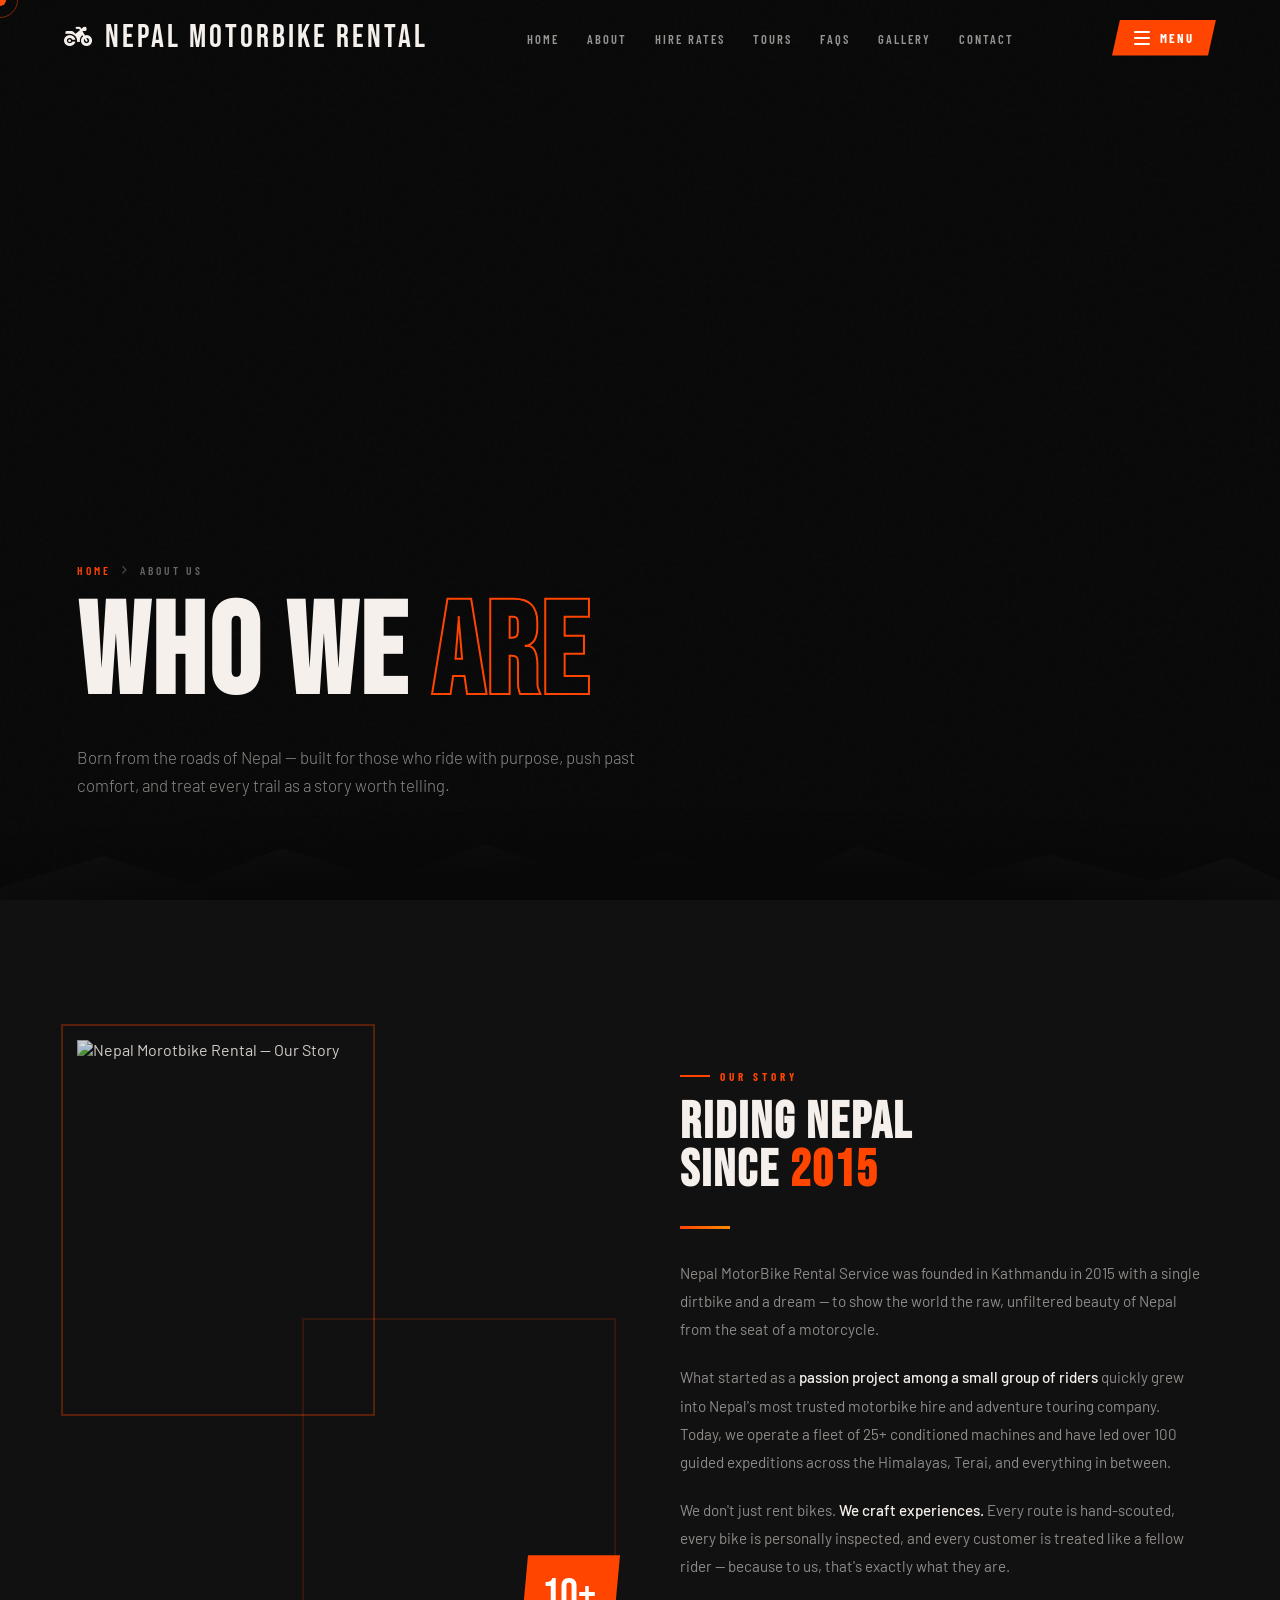
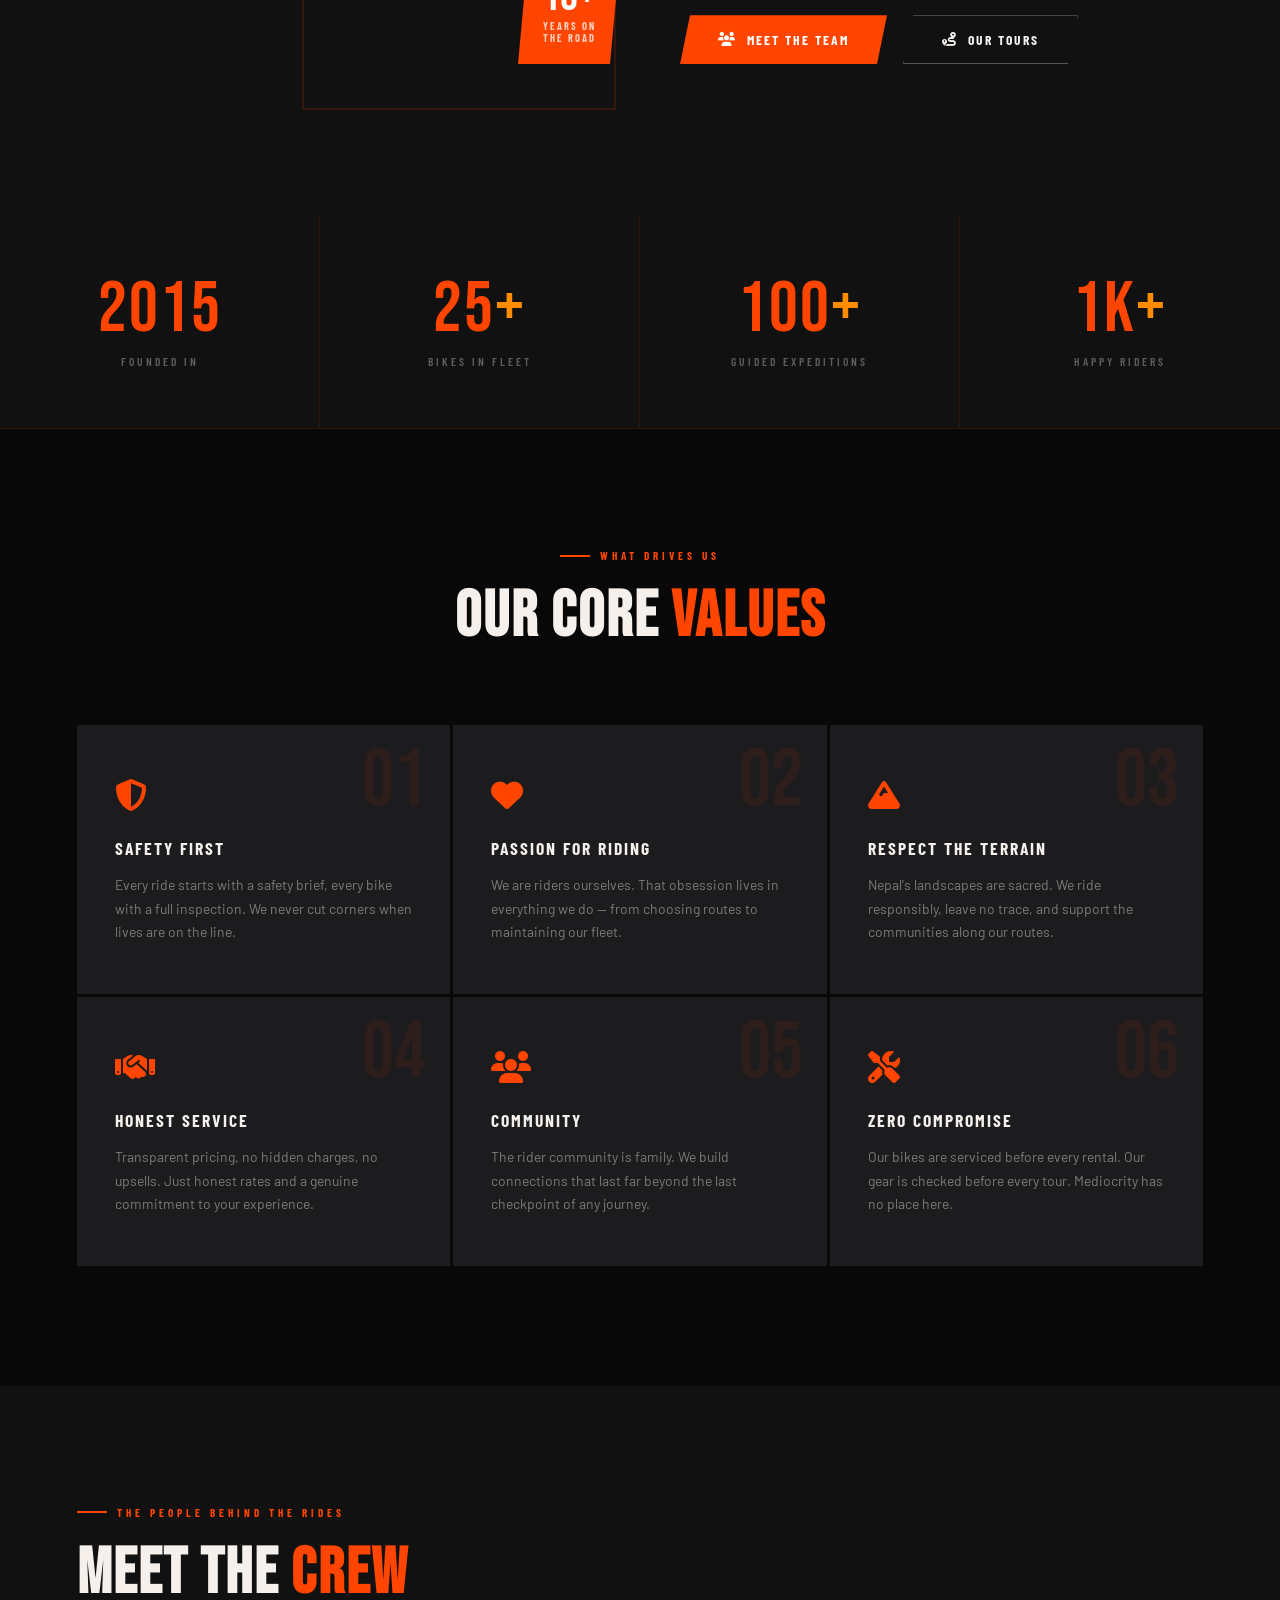
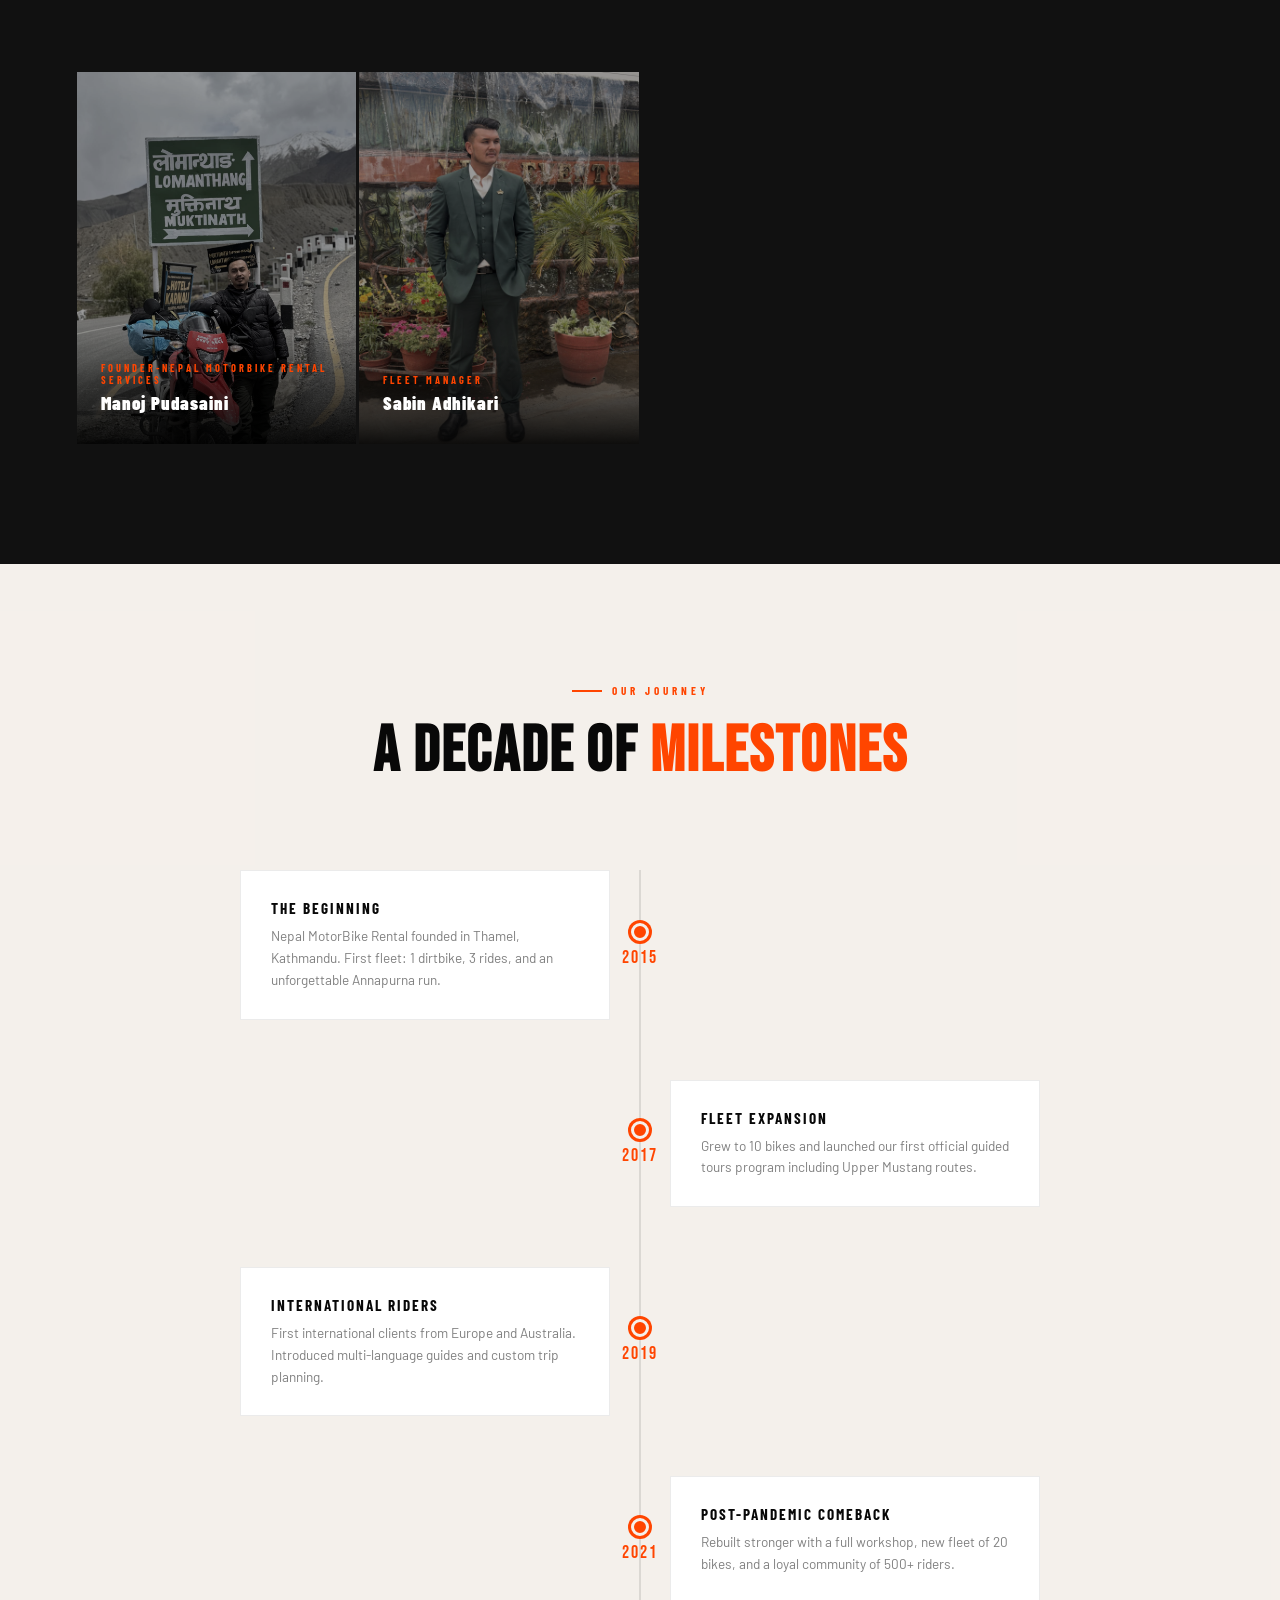
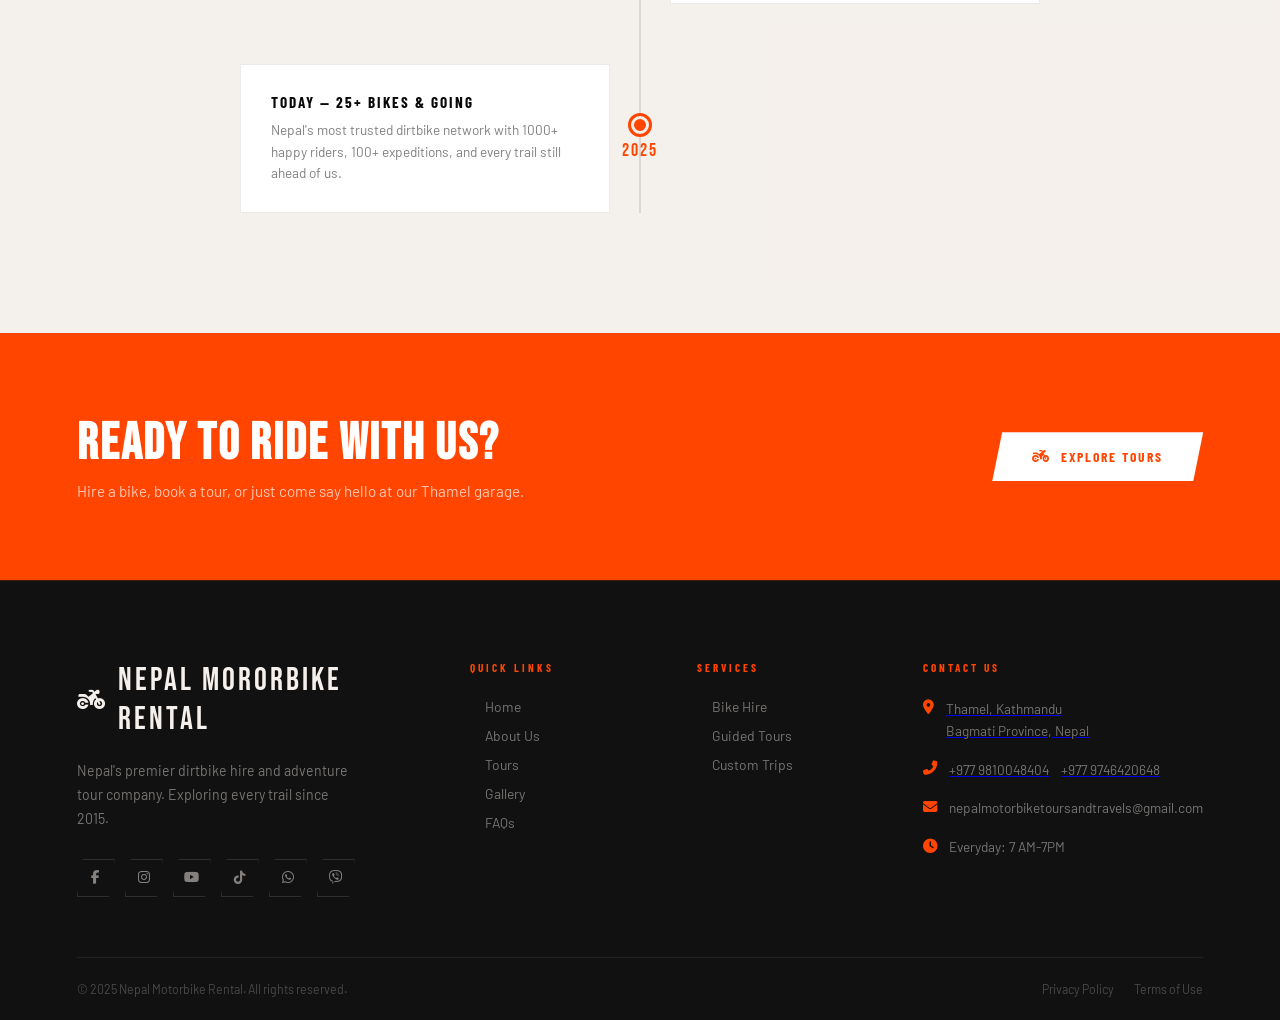
==== commit 3b6156a3: "Update about.html" ====
--- a/HTML/about.html
+++ b/HTML/about.html
@@ -49,7 +49,18 @@
         <a href="viber://chat?number=%2B9779810048404" target="_blank"><i class="fab fa-viber"></i></a>
     </div>
 </div>
-
+<script async src="https://pagead2.googlesyndication.com/pagead/js/adsbygoogle.js?client=ca-pub-6719220436071788"
+     crossorigin="anonymous"></script>
+<!-- Alladd -->
+<ins class="adsbygoogle"
+     style="display:block"
+     data-ad-client="ca-pub-6719220436071788"
+     data-ad-slot="5048293641"
+     data-ad-format="auto"
+     data-full-width-responsive="true"></ins>
+<script>
+     (adsbygoogle = window.adsbygoogle || []).push({});
+</script>
 <!-- ══ HEADER ══ -->
 <header id="header">
     <a href="/index.html" class="logo"><i class="fas fa-motorcycle" style="font-size:1.4rem"></i> Nepal MotorBike Rental</a>
@@ -71,7 +82,18 @@
 </header>
 
 <main>
-
+<script async src="https://pagead2.googlesyndication.com/pagead/js/adsbygoogle.js?client=ca-pub-6719220436071788"
+     crossorigin="anonymous"></script>
+<!-- Alladd -->
+<ins class="adsbygoogle"
+     style="display:block"
+     data-ad-client="ca-pub-6719220436071788"
+     data-ad-slot="5048293641"
+     data-ad-format="auto"
+     data-full-width-responsive="true"></ins>
+<script>
+     (adsbygoogle = window.adsbygoogle || []).push({});
+</script>
     <!-- ══ ABOUT HERO ══ -->
     <section class="about-hero">
         <div class="about-hero-bg"></div>
@@ -116,7 +138,18 @@
             </div>
         </div>
     </section>
-
+<script async src="https://pagead2.googlesyndication.com/pagead/js/adsbygoogle.js?client=ca-pub-6719220436071788"
+     crossorigin="anonymous"></script>
+<!-- Alladd -->
+<ins class="adsbygoogle"
+     style="display:block"
+     data-ad-client="ca-pub-6719220436071788"
+     data-ad-slot="5048293641"
+     data-ad-format="auto"
+     data-full-width-responsive="true"></ins>
+<script>
+     (adsbygoogle = window.adsbygoogle || []).push({});
+</script>
     <!-- ══ STATS ══ -->
     <section class="about-stats">
         <div class="about-stats-inner">
@@ -138,7 +171,18 @@
             </div>
         </div>
     </section>
-
+<script async src="https://pagead2.googlesyndication.com/pagead/js/adsbygoogle.js?client=ca-pub-6719220436071788"
+     crossorigin="anonymous"></script>
+<!-- Alladd -->
+<ins class="adsbygoogle"
+     style="display:block"
+     data-ad-client="ca-pub-6719220436071788"
+     data-ad-slot="5048293641"
+     data-ad-format="auto"
+     data-full-width-responsive="true"></ins>
+<script>
+     (adsbygoogle = window.adsbygoogle || []).push({});
+</script>
     <!-- ══ VALUES ══ -->
     <section class="values-section">
         <div class="values-header reveal">
@@ -203,7 +247,7 @@
                     <a href="https://www.facebook.com/manoj.pudasaini.378148?rdid=YAyLPGAwspdpeLzJ&share_url=https%3A%2F%2Fwww.facebook.com%2Fshare%2F1EBfdb5iFR%2F#" target="_blank"><i class="fab fa-facebook-f"></i></a>
                 </div>
                 <div class="team-info">
-                    <div class="team-role">Adventure Guide</div>
+                    <div class="team-role">Founder-Nepal Motorbike Rental Services</div>
                     <h4>Manoj Pudasaini</h4>
                 </div>
             </div>
@@ -298,7 +342,18 @@
     </div>
 
 </main>
-
+<script async src="https://pagead2.googlesyndication.com/pagead/js/adsbygoogle.js?client=ca-pub-6719220436071788"
+     crossorigin="anonymous"></script>
+<!-- Alladd -->
+<ins class="adsbygoogle"
+     style="display:block"
+     data-ad-client="ca-pub-6719220436071788"
+     data-ad-slot="5048293641"
+     data-ad-format="auto"
+     data-full-width-responsive="true"></ins>
+<script>
+     (adsbygoogle = window.adsbygoogle || []).push({});
+</script>
 <!-- ══ FOOTER ══ -->
 <footer id="contact">
     <div class="footer-grid">
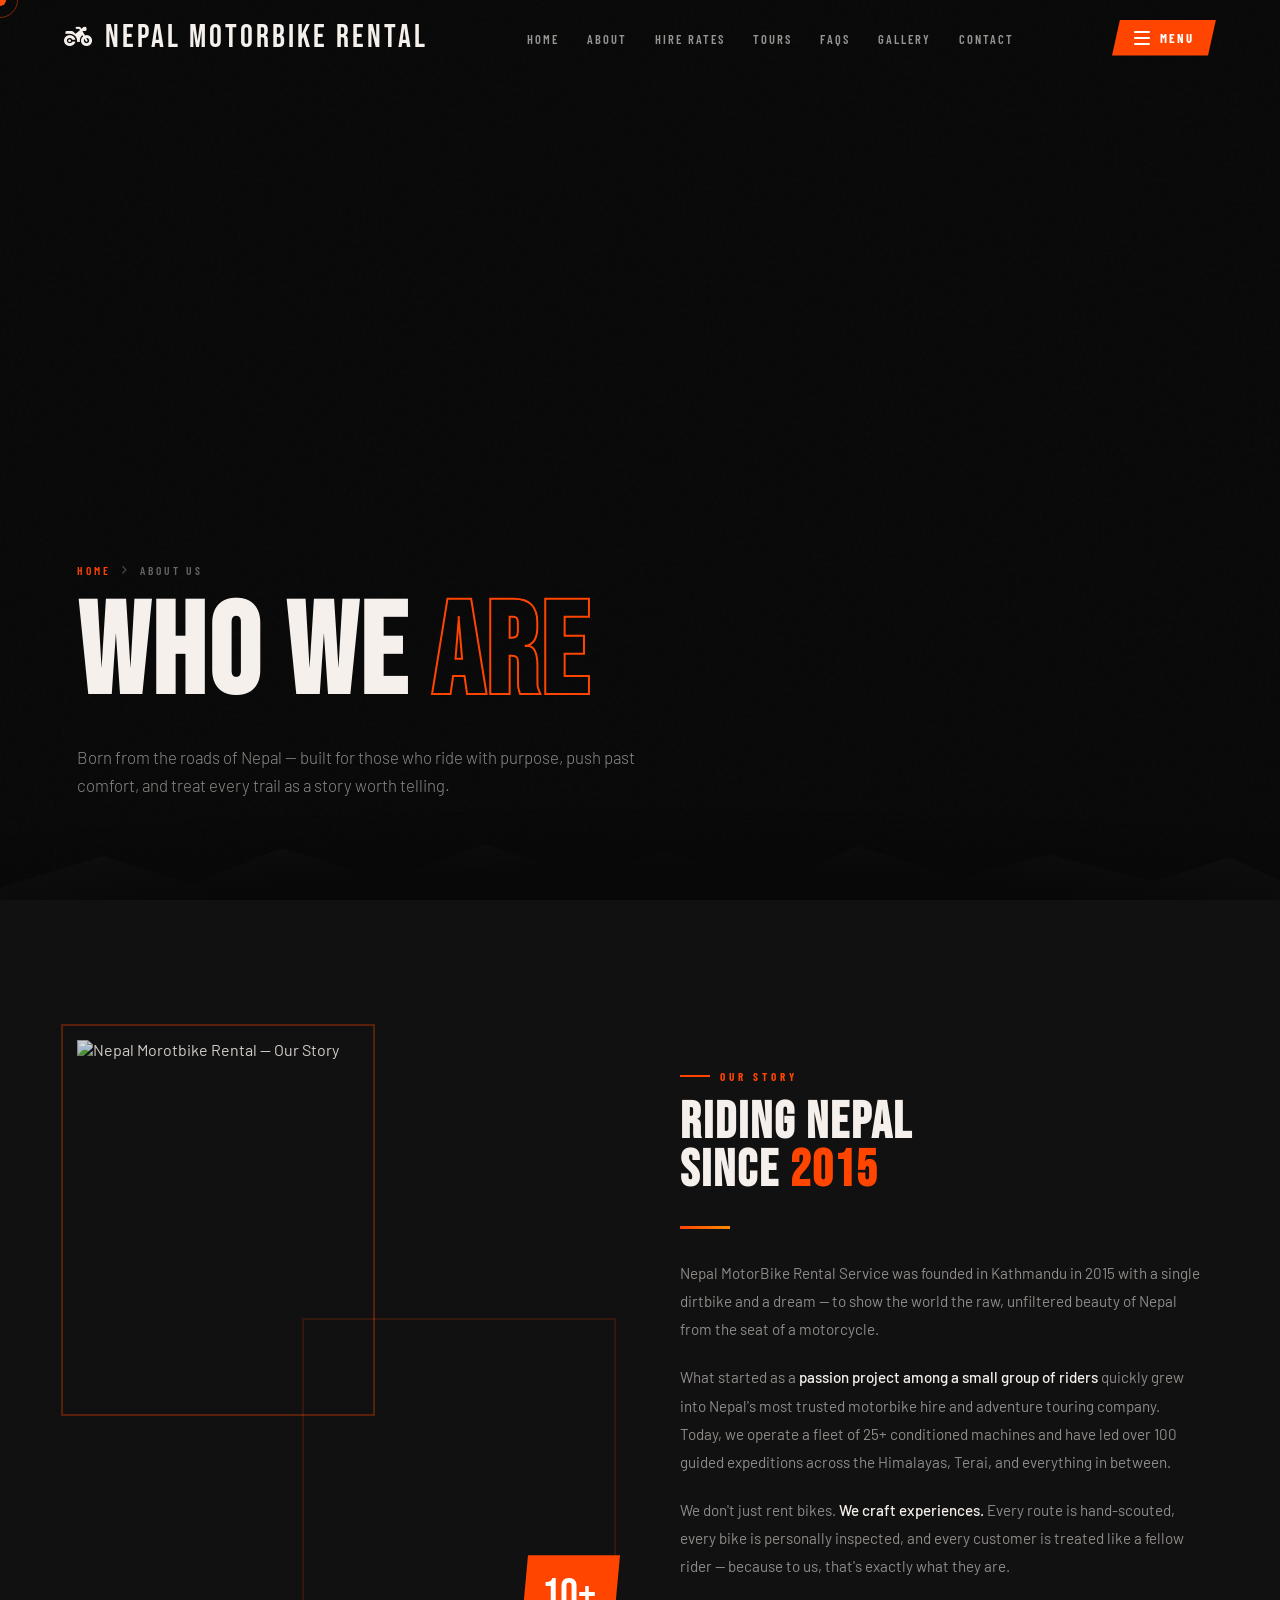
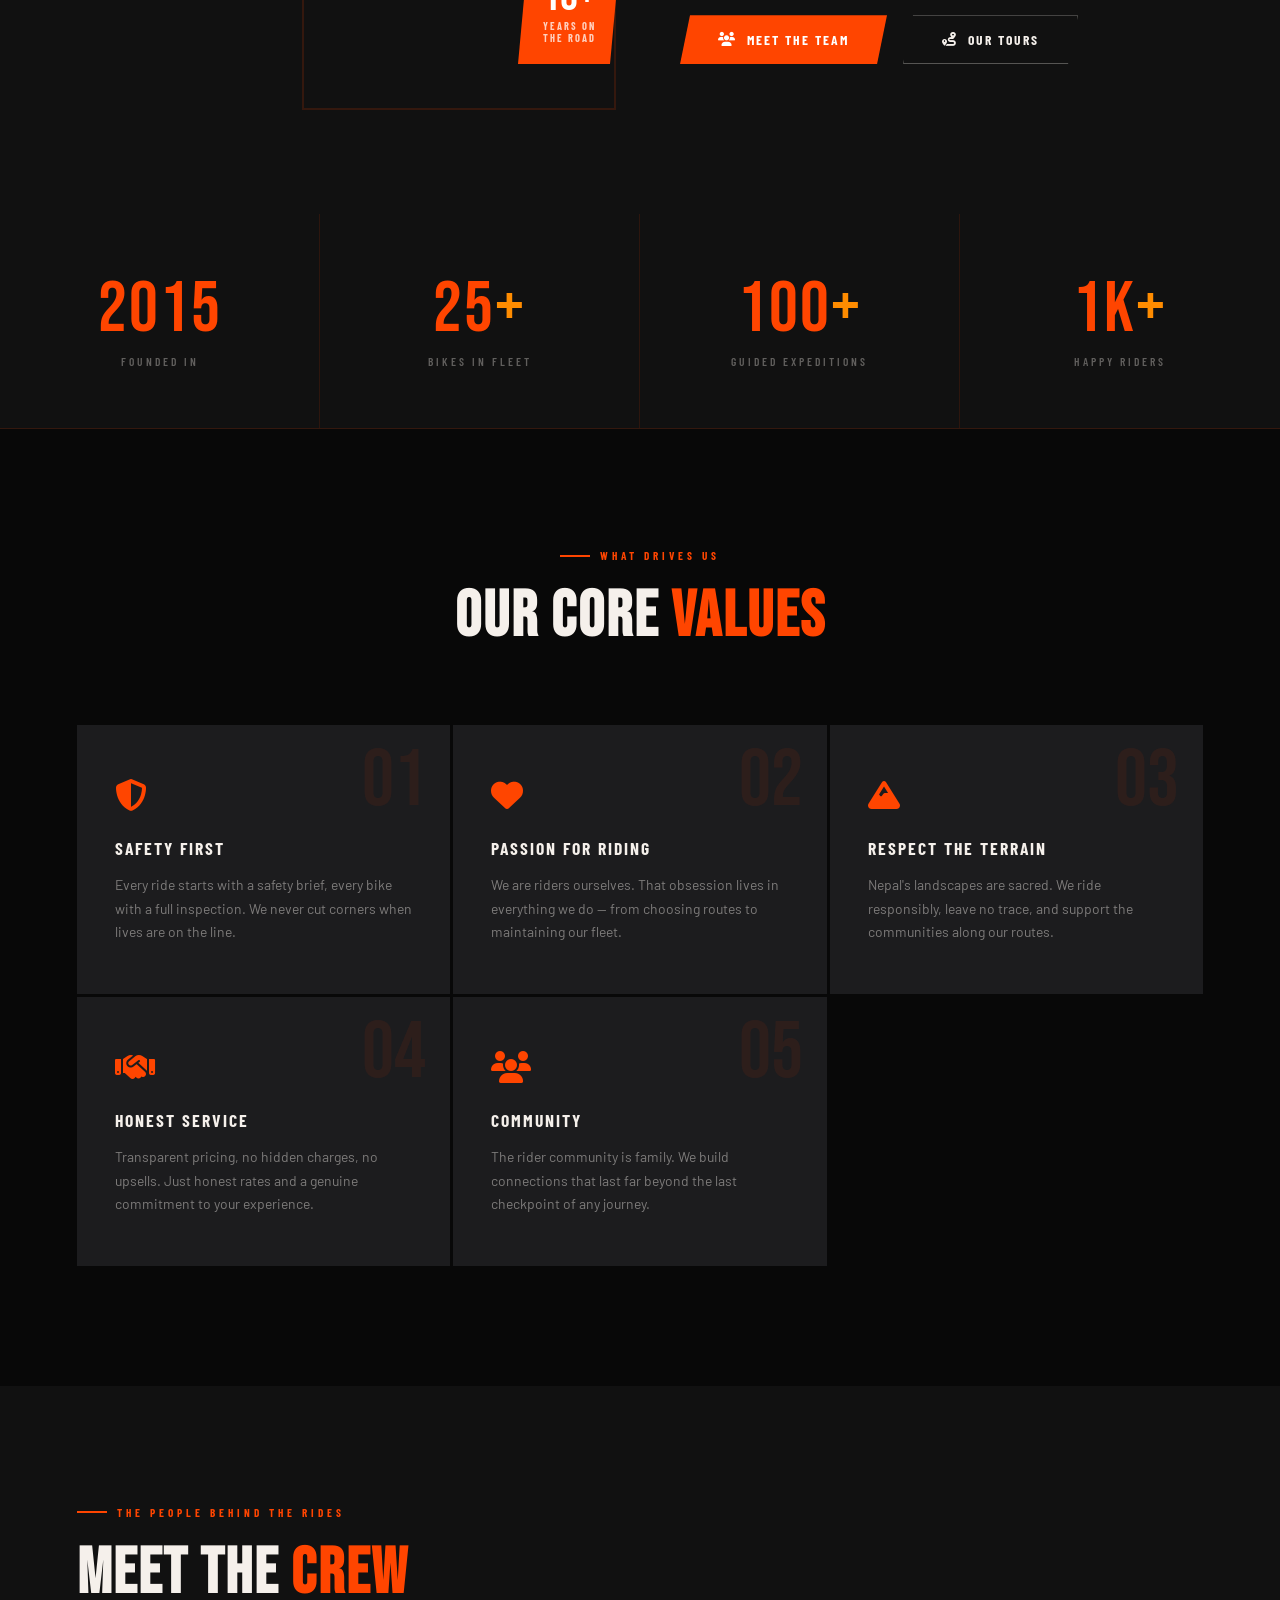
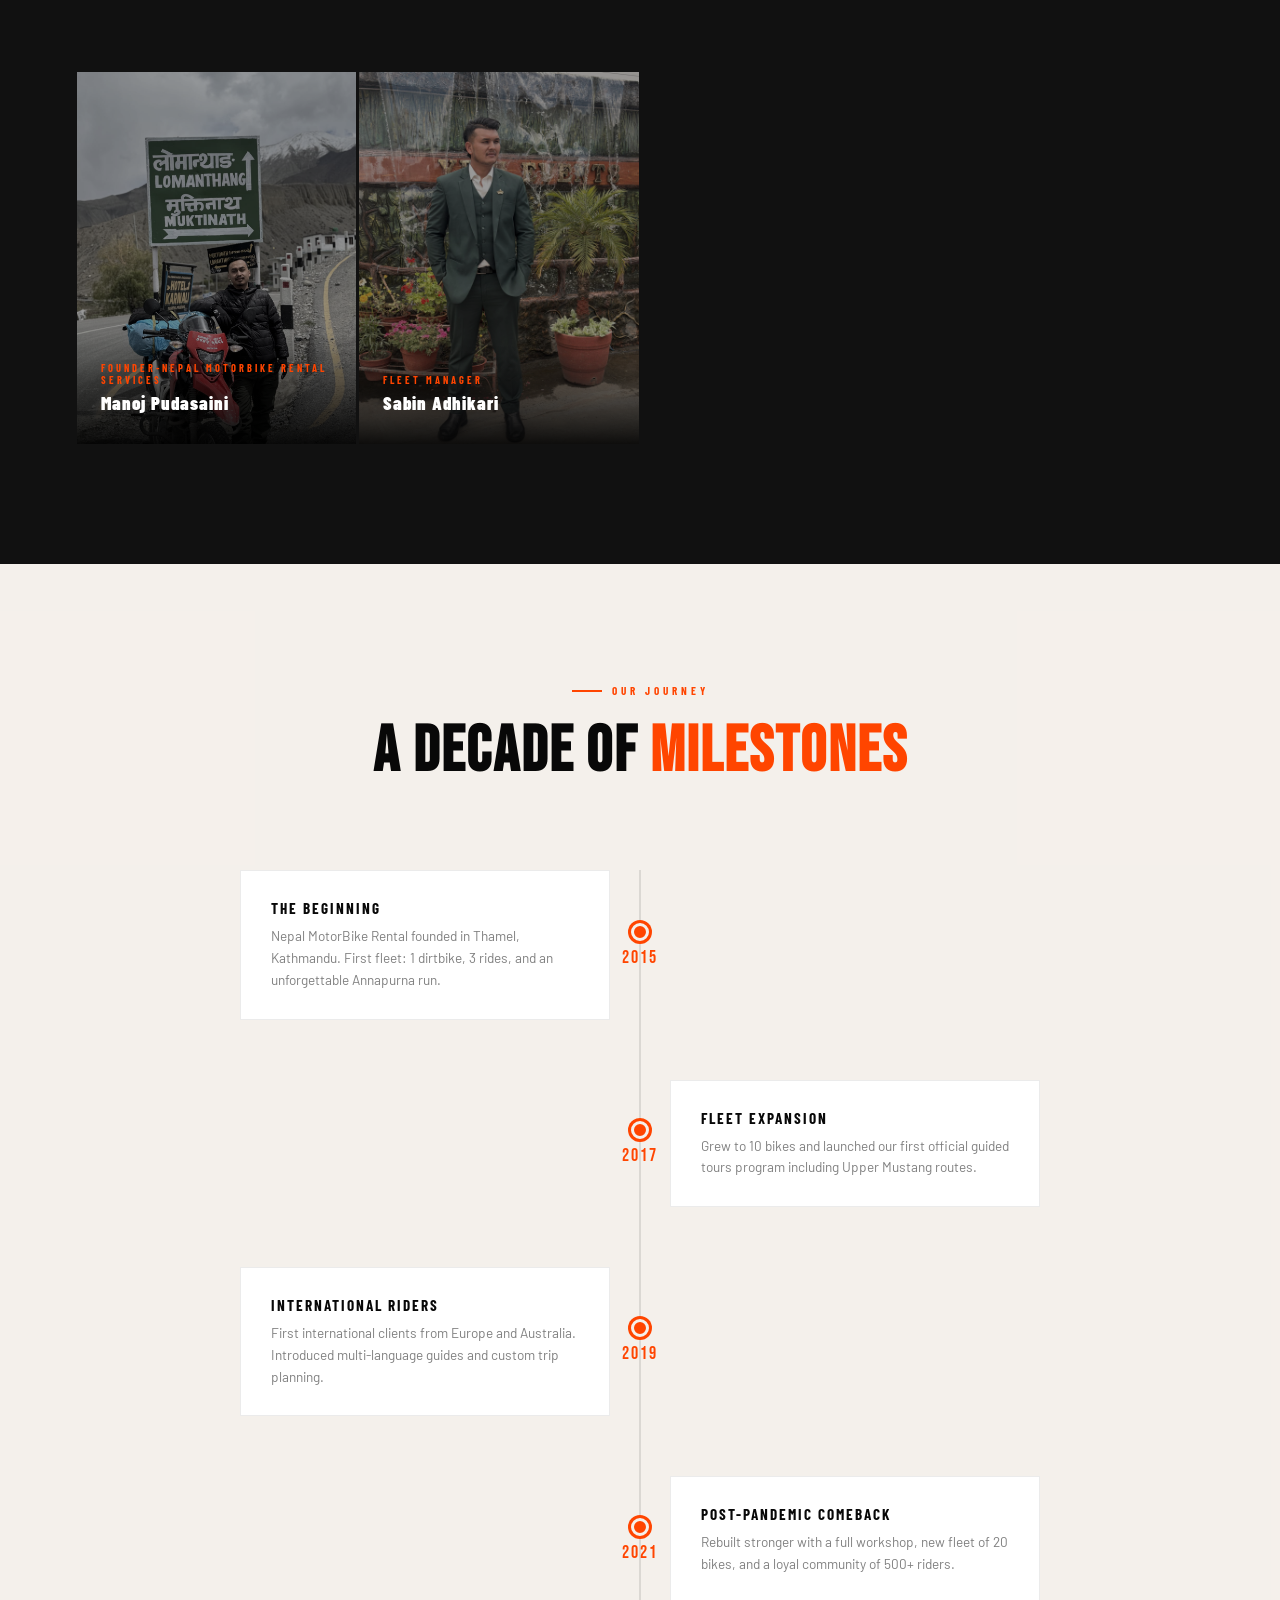
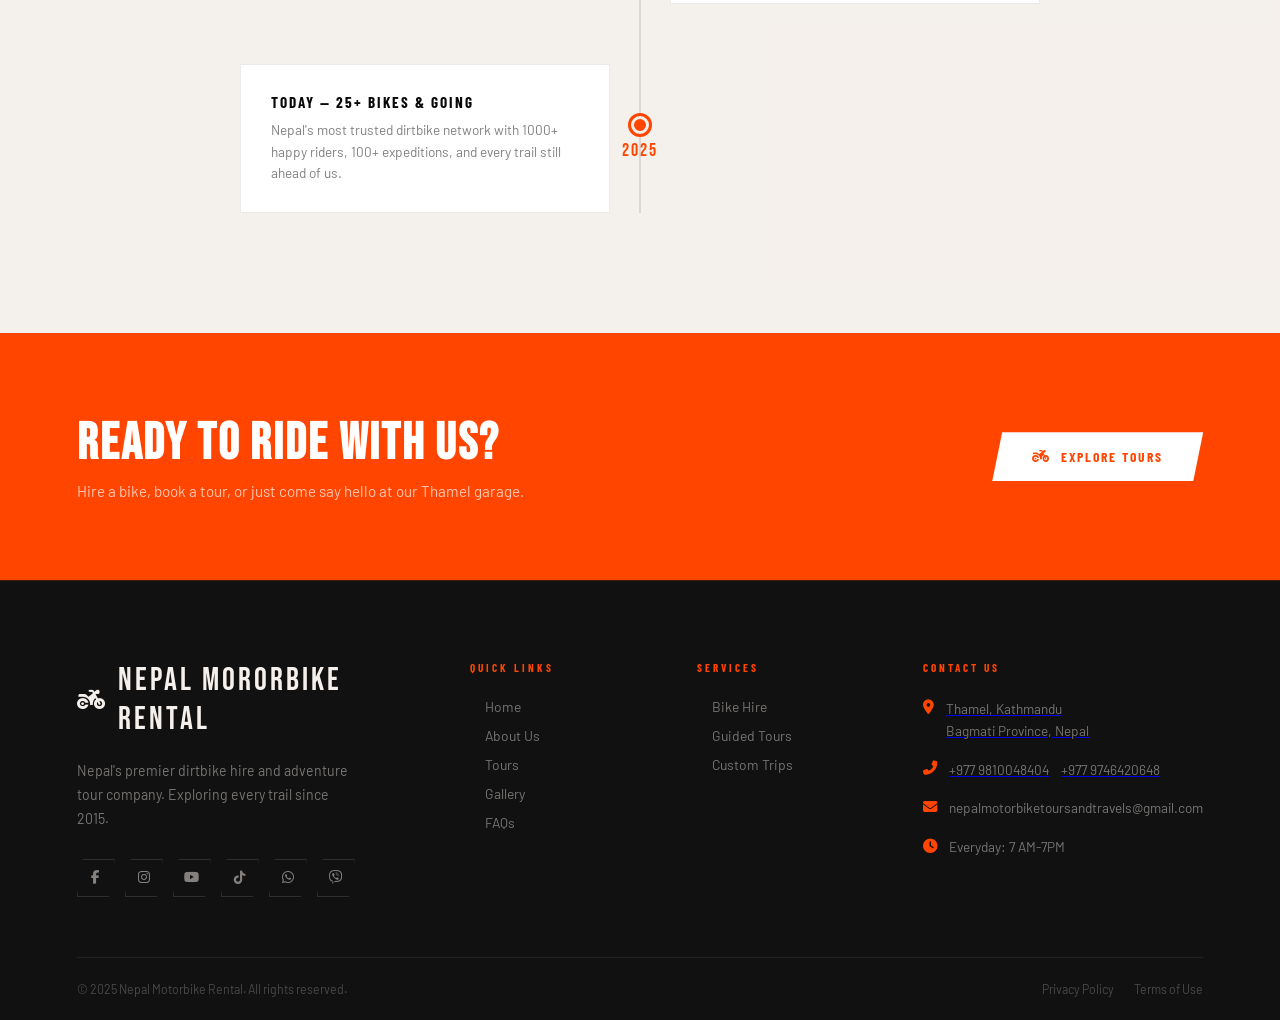
==== commit 3a9383cc: "Update about.html" ====
--- a/HTML/about.html
+++ b/HTML/about.html
@@ -49,18 +49,7 @@
         <a href="viber://chat?number=%2B9779810048404" target="_blank"><i class="fab fa-viber"></i></a>
     </div>
 </div>
-<script async src="https://pagead2.googlesyndication.com/pagead/js/adsbygoogle.js?client=ca-pub-6719220436071788"
-     crossorigin="anonymous"></script>
-<!-- Alladd -->
-<ins class="adsbygoogle"
-     style="display:block"
-     data-ad-client="ca-pub-6719220436071788"
-     data-ad-slot="5048293641"
-     data-ad-format="auto"
-     data-full-width-responsive="true"></ins>
-<script>
-     (adsbygoogle = window.adsbygoogle || []).push({});
-</script>
+
 <!-- ══ HEADER ══ -->
 <header id="header">
     <a href="/index.html" class="logo"><i class="fas fa-motorcycle" style="font-size:1.4rem"></i> Nepal MotorBike Rental</a>
@@ -82,18 +71,7 @@
 </header>
 
 <main>
-<script async src="https://pagead2.googlesyndication.com/pagead/js/adsbygoogle.js?client=ca-pub-6719220436071788"
-     crossorigin="anonymous"></script>
-<!-- Alladd -->
-<ins class="adsbygoogle"
-     style="display:block"
-     data-ad-client="ca-pub-6719220436071788"
-     data-ad-slot="5048293641"
-     data-ad-format="auto"
-     data-full-width-responsive="true"></ins>
-<script>
-     (adsbygoogle = window.adsbygoogle || []).push({});
-</script>
+
     <!-- ══ ABOUT HERO ══ -->
     <section class="about-hero">
         <div class="about-hero-bg"></div>
@@ -171,18 +149,7 @@
             </div>
         </div>
     </section>
-<script async src="https://pagead2.googlesyndication.com/pagead/js/adsbygoogle.js?client=ca-pub-6719220436071788"
-     crossorigin="anonymous"></script>
-<!-- Alladd -->
-<ins class="adsbygoogle"
-     style="display:block"
-     data-ad-client="ca-pub-6719220436071788"
-     data-ad-slot="5048293641"
-     data-ad-format="auto"
-     data-full-width-responsive="true"></ins>
-<script>
-     (adsbygoogle = window.adsbygoogle || []).push({});
-</script>
+
     <!-- ══ VALUES ══ -->
     <section class="values-section">
         <div class="values-header reveal">
@@ -342,18 +309,7 @@
     </div>
 
 </main>
-<script async src="https://pagead2.googlesyndication.com/pagead/js/adsbygoogle.js?client=ca-pub-6719220436071788"
-     crossorigin="anonymous"></script>
-<!-- Alladd -->
-<ins class="adsbygoogle"
-     style="display:block"
-     data-ad-client="ca-pub-6719220436071788"
-     data-ad-slot="5048293641"
-     data-ad-format="auto"
-     data-full-width-responsive="true"></ins>
-<script>
-     (adsbygoogle = window.adsbygoogle || []).push({});
-</script>
+
 <!-- ══ FOOTER ══ -->
 <footer id="contact">
     <div class="footer-grid">
@@ -411,8 +367,8 @@
     <div class="footer-bottom">
         <p>© 2025 Nepal Motorbike Rental. All rights reserved.</p>
         <div class="footer-bottom-links">
-            <a href="/HTML/PrivacyPolicy.html">Privacy Policy</a>
-            <a href="/HTML/TermsConditions.html">Terms of Use</a>
+            <a href="/HTML/privacy-policy.html">Privacy Policy</a>
+            <a href="/HTML/terms-conditions.html">Terms of Use</a>
            
         </div>
     </div>
